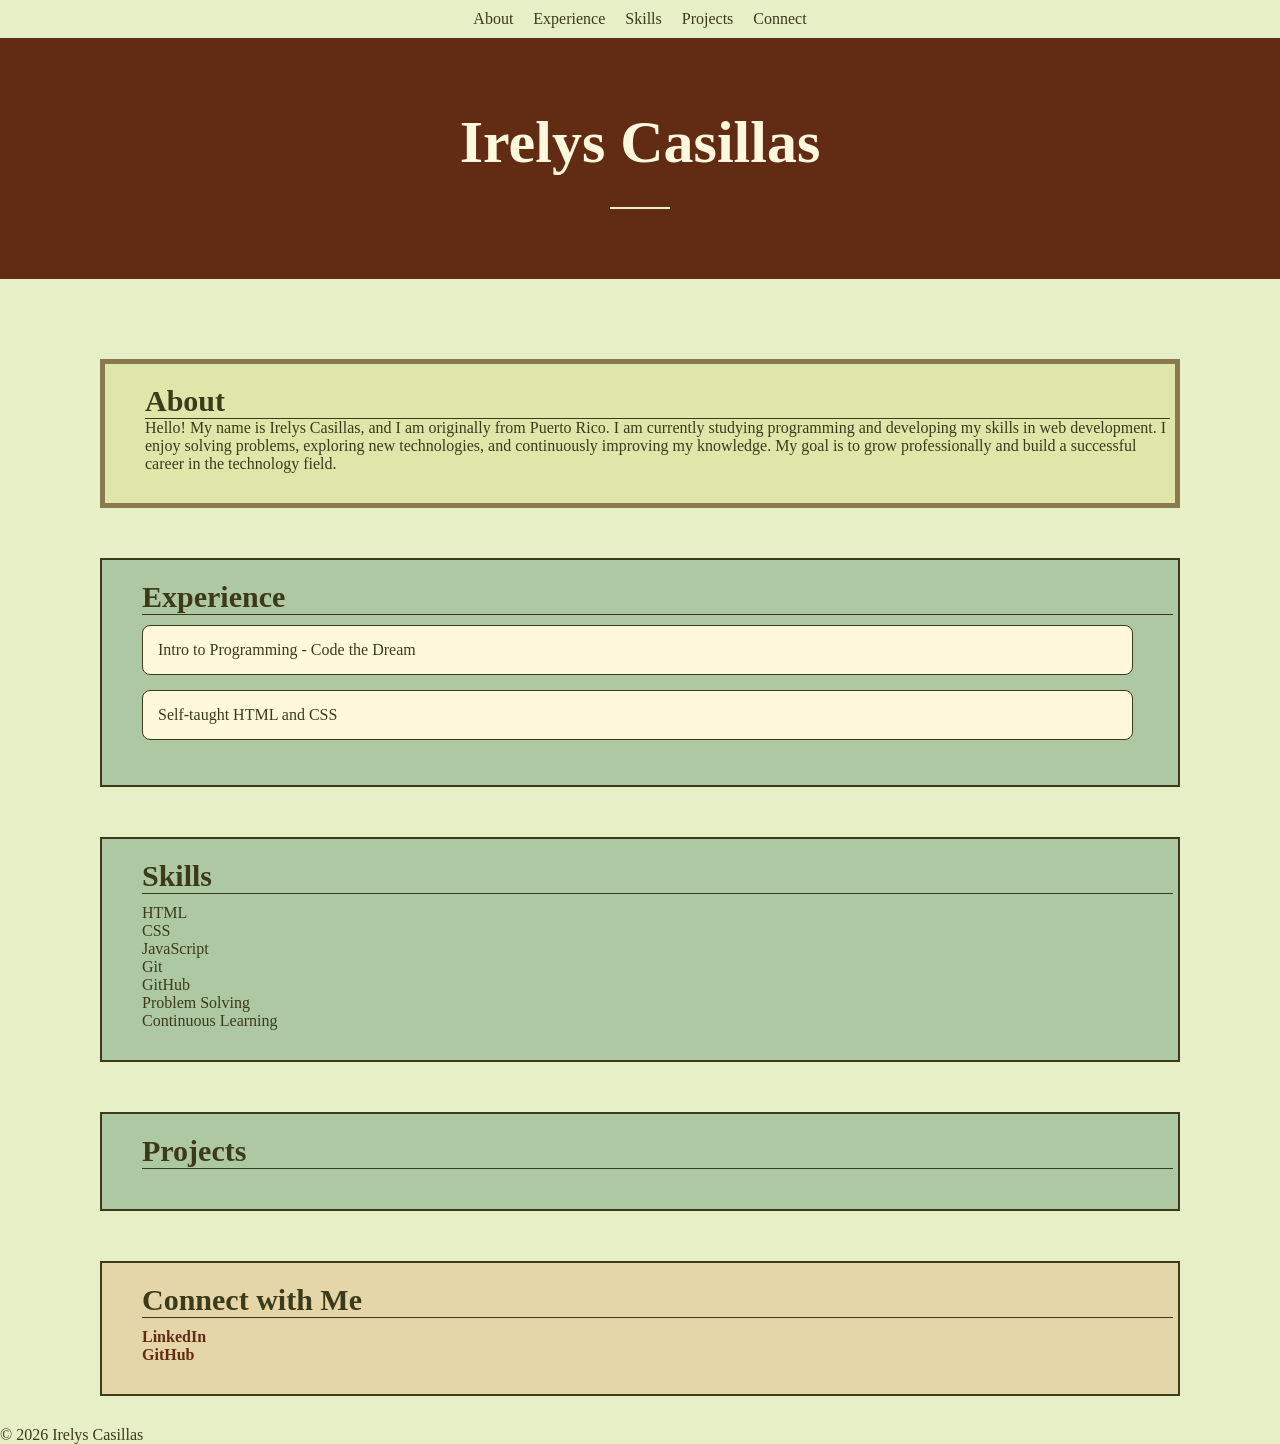
==== index.html @ 3c6991c0 "Styling added" ====
<!DOCTYPE html>
<html lang="en">
<head>
    <meta charset="UTF-8">
    <meta name="viewport" content="width=device-width, initial-scale=1.0">
    
    <title>My Page - Irelys Casillas</title>

    <!-- Styles CSS-->
    <link rel="stylesheet" href="css/index.css">

   </head>
<body>

    <nav>
        <a href="#about">About</a>
        <a href="#experience">Experience</a>
        <a href="#skills">Skills</a>
        <a href="#projects">Projects</a>
        <a href="#connect">Connect</a> 
    </nav>

    <header>
        <h1>Irelys Casillas</h1>
        <div class="headerLine"></div>
    </header>
        
    <section id="about">
        <h2 class="aboutTitle">About</h2>
        <p>Hello! My name is Irelys Casillas, and I am originally from Puerto Rico. I am currently studying programming and developing my skills in web development. I enjoy solving problems, exploring new technologies, and continuously improving my knowledge. My goal is to grow professionally and build a successful career in the technology field.
        </p>
    </section>

    <section id="experience">
        <h2> Experience</h2>
        <ul> 
            <li> Intro to Programming - Code the Dream</li>
            <li> Self-taught HTML and CSS</li>
        </ul>
    </section>

    <section id="skills">
        <h2>Skills</h2>
        <ul></ul>
    </section>

    <section id="projects">
        <h2>Projects</h2>
        <ul></ul>
    </section>

    <section id="connect">
        <h2> Connect with Me</h2>
        <ul> 
            <li><a target="_blank" href="https://www.linkedin.com/in/irelys-casillas-897a63253/"> LinkedIn</a> </li>
            <li><a target="_blank" href="https://github.com/irelys18"> GitHub</a> </li>
        </ul>
    </section>

    <footer></footer>


    <script src="js/index.js"></script>
    
</body>
</html>
---- css/index.css ----
*{
    padding: 0;
    margin: 0;
}
    
    :root {
    --light-green: rgb(231, 239, 199);
    --green: rgb(174, 200, 164);
    --light-orange: rgb(230, 117, 20);
    --light-brown: rgb(138, 120, 78);
    --brown: rgb(59, 59, 26);
    --cream: rgb(255, 248, 220);
    --orange: rgb(98, 43, 20);
}
    
    body {
       background: var(--light-green);
       color: var(--brown);
       font-family: 'Segoe UI';
       padding: 0px;
    }

    /* Section Nav */
    nav {
        padding: 10px 0px;
        background: var(--light-green);
        color: var(--brown);

        display: flex;
        flex-direction: row;
        gap: 20px;
        justify-content: center;
    }
    nav a{
        color: var(--brown);
        text-decoration: none;
    }

    nav a:hover {
    color: var(--light-orange);
}

    /* Section Header */

    header {
        background: var(--orange);
        padding-top:70px;
        padding-bottom:70px;
        text-align: center;

        display: flex;
        flex-direction: column;
        justify-content: center;
        align-items: center;
    } 

    .headerLine{
        height: 2px;
        width: 60px;
        background: var(--light-green);
        margin-top: 0px;
    }

    h1 {
        font-size: 60px;
        color: var(--cream);
        margin-bottom: 30px;
    }

    h2 {
        color: var(--brown);
        font-size: 30px;
        border-bottom: 1px solid var(--brown);
    }

    section{
        background: var(--green);
        color: var(--brown);
    }

    /* Section About*/

    #about {
        background: rgba(222, 231, 167, 0.941);
    }

    #about {
        padding: 20px 5px 30px 40px;
        border: 5px solid var(--light-brown);
        margin: 80px 100px;
        margin-bottom: 50px;
   }

    .aboutTitle {
    font-size: 30px;
   }

   /* Section Experience*/

   #experience ul,
   #connect ul,
   #skills ul,
   #projects ul {
     list-style: none;
   }

   #experience {
    display: flex;
    flex-direction: column;
    justify-content: center;
    gap: 10px;
    padding: 20px 5px 30px 40px;
    margin: 80px 100px;
    margin-bottom: 50px;  
    margin-top: 0px;
    border: 2px solid var(--brown);
    }

    #experience li {
        display: flex;
        flex-direction: column;
        background-color: var(--cream);
        border: 1px solid var(--brown);
        padding: 15px;
        margin-bottom: 15px;
        margin-right: 40px;
        border-radius: 8px;
    }

    /* Section Skills*/

     #skills {
        display: flex;
        flex-direction: column;
        justify-content: center;
        gap: 10px;
        padding: 20px 5px 30px 40px;
        margin: 80px 100px;
        margin-bottom: 50px;  
        margin-top: 0px;
        border: 2px solid var(--brown);
    }
     

    /* Section Projects*/

    #projects {
        display: flex;
        flex-direction: column;
        justify-content: center;
        gap: 10px;
        padding: 20px 5px 30px 40px;
        margin: 80px 100px;
        margin-bottom: 50px;  
        margin-top: 0px;
        border: 2px solid var(--brown);
    }


    /* Section Connect*/

     #connect {
      display: flex;
      flex-direction: column;
      justify-content: center;
      gap: 10px;
      padding: 20px 5px 30px 40px;
      margin: 80px 100px;
      margin-bottom: 30px;  
      margin-top: 0px;
      border: 2px solid var(--brown);
      background-color: rgb(228, 214, 169);
    }

    #connect a {
    color: var(--orange);
    text-decoration: none;
    font-weight: bold;
}

#connect a:hover {
    color: var(--brown);
    text-decoration: underline;
}
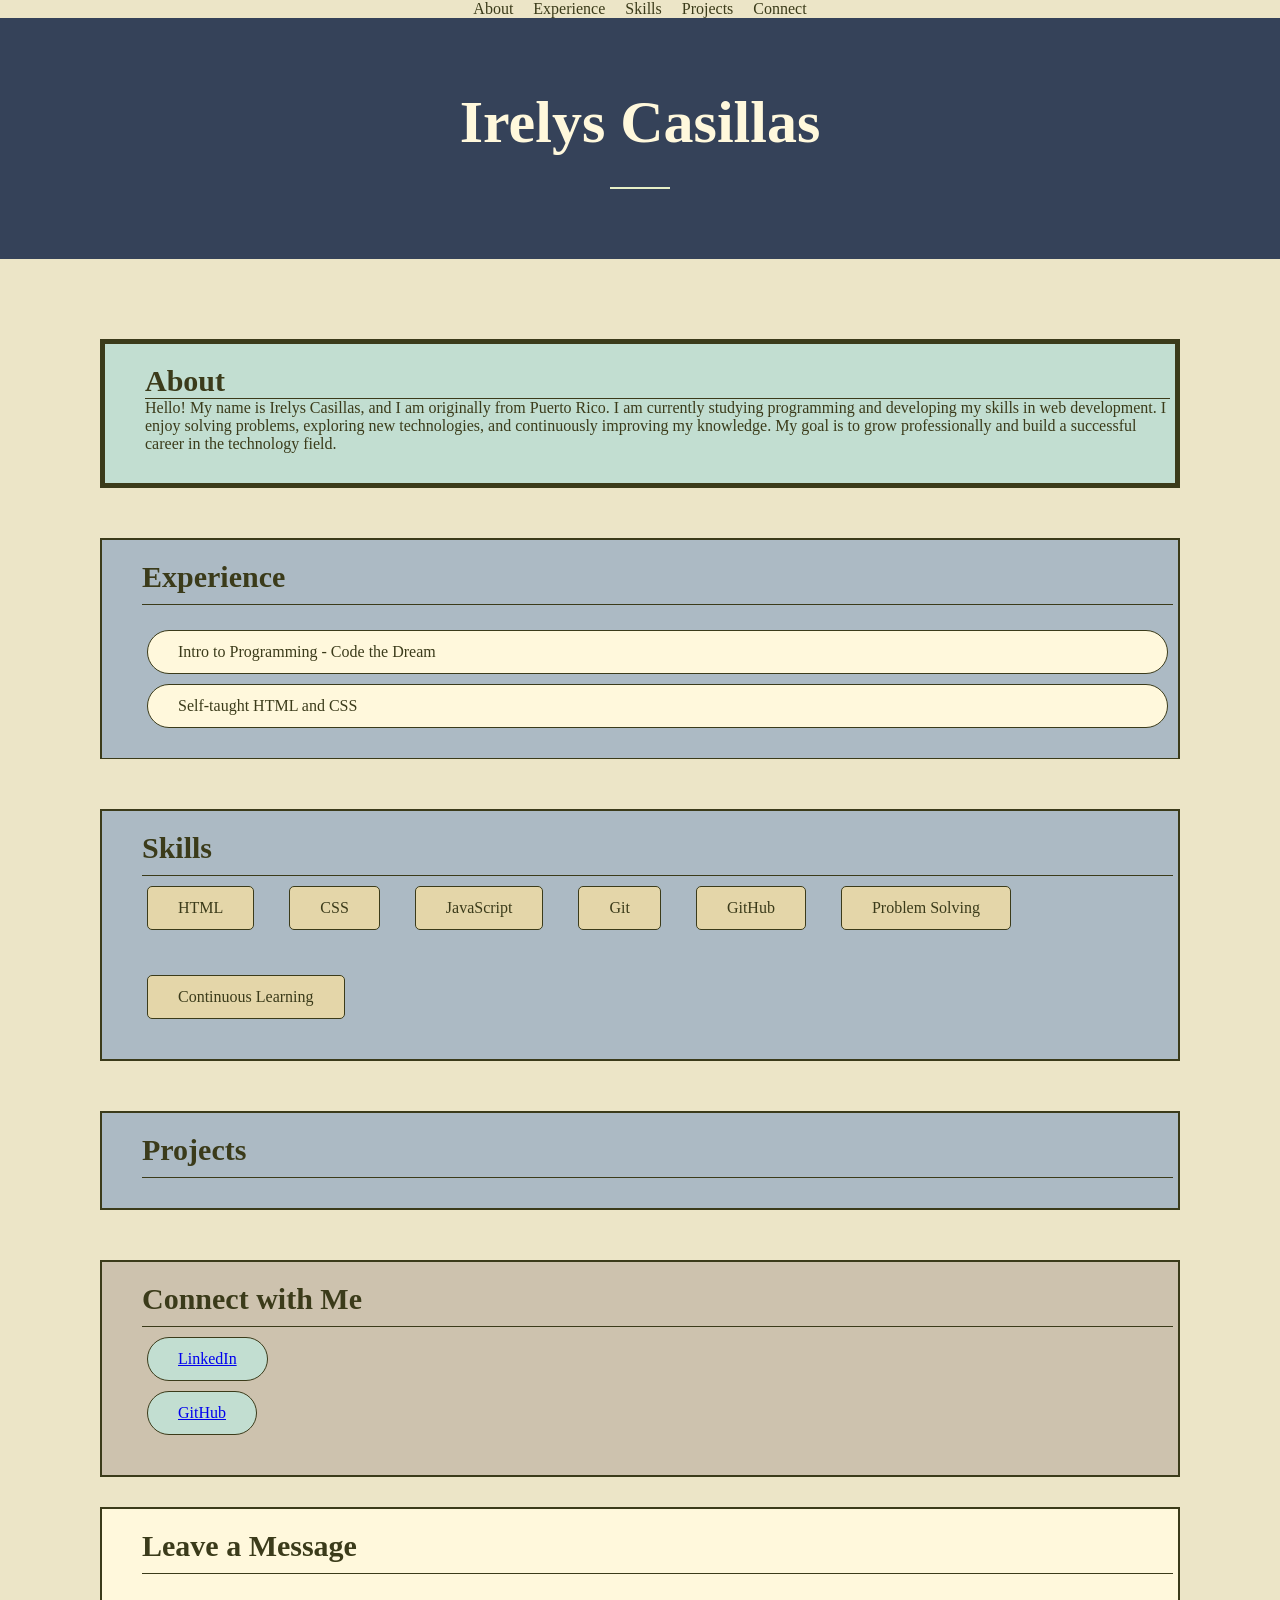
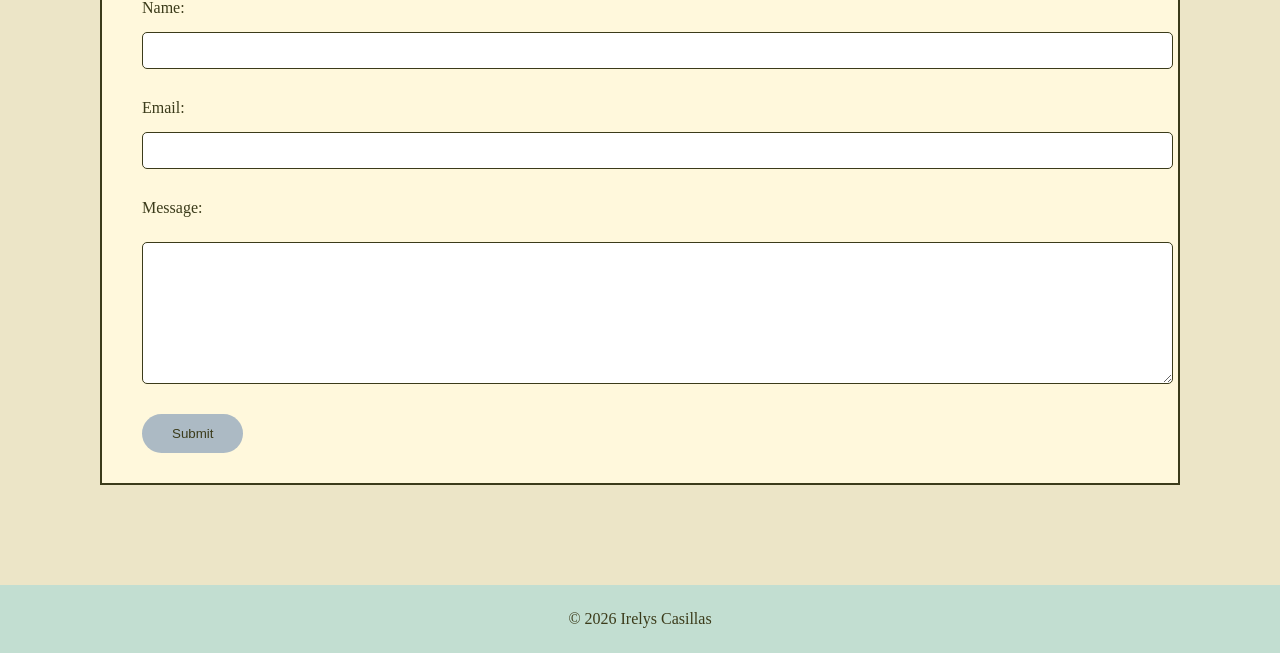
==== commit fb056aea: "form and functionality added" ====
--- a/index.html
+++ b/index.html
@@ -57,6 +57,21 @@
         </ul>
     </section>
 
+    <section id="leaveMessage">
+        <h2>Leave a Message</h2>
+        <div class="sectionLine"></div>
+        <form>
+            <label>Name: <input name="usersName" type="text" required></label>
+            <label>Email: <input name="usersEmail" text="email" required></label>
+            <label>Message: <textarea name="usersMessage" required></textarea></label>
+            <button type="submit">Submit</button>
+        </form>
+    </section>
+
+    <section id="messages">
+        <ul></ul>
+    </section>
+
     <footer></footer>
 
 
--- a/css/index.css
+++ b/css/index.css
@@ -6,15 +6,20 @@
     :root {
     --light-green: rgb(231, 239, 199);
     --green: rgb(174, 200, 164);
-    --light-orange: rgb(230, 117, 20);
-    --light-brown: rgb(138, 120, 78);
+    --light-brown: rgb(191, 146, 100);
     --brown: rgb(59, 59, 26);
     --cream: rgb(255, 248, 220);
     --orange: rgb(98, 43, 20);
+    --light-orange: rgb(230, 117, 20);
+    --navy-blue: rgb(53, 66, 89);
+    --beige: rgb(236, 229, 199);
+    --dark-beige: rgb(205, 194, 174);
+    --mint: rgb(194, 222, 209);
+    --gray: rgb(172, 186, 196);
 }
     
     body {
-       background: var(--light-green);
+       background: var(--beige);
        color: var(--brown);
        font-family: 'Segoe UI';
        padding: 0px;
@@ -22,8 +27,8 @@
 
     /* Section Nav */
     nav {
-        padding: 10px 0px;
-        background: var(--light-green);
+        padding: 10px, 0px;
+        background: var(--beige);
         color: var(--brown);
 
         display: flex;
@@ -31,19 +36,20 @@
         gap: 20px;
         justify-content: center;
     }
-    nav a{
-        color: var(--brown);
-        text-decoration: none;
-    }
-
-    nav a:hover {
-    color: var(--light-orange);
-}
+
+    nav a {
+    color: var(--brown);
+    text-decoration: none;
+    }
+
+    nav a:hover{
+        color: var(--gray);
+    }
 
     /* Section Header */
 
     header {
-        background: var(--orange);
+        background: var(--navy-blue);
         padding-top:70px;
         padding-bottom:70px;
         text-align: center;
@@ -70,66 +76,75 @@
     h2 {
         color: var(--brown);
         font-size: 30px;
-        border-bottom: 1px solid var(--brown);
+        border-bottom: 1 px solid var(--brown);
     }
 
     section{
-        background: var(--green);
+        background: var(--gray);
         color: var(--brown);
     }
 
     /* Section About*/
 
     #about {
-        background: rgba(222, 231, 167, 0.941);
+        background: var(--mint);
     }
 
     #about {
         padding: 20px 5px 30px 40px;
-        border: 5px solid var(--light-brown);
+        border: 5px solid var(--brown);
         margin: 80px 100px;
         margin-bottom: 50px;
    }
 
+   #about ul {
+    list-style: none;
+   }
+
     .aboutTitle {
     font-size: 30px;
+    border-bottom: 1px solid var(--brown);
+    padding-top: 0px;
+    margin-top: 0px;
    }
 
    /* Section Experience*/
 
-   #experience ul,
-   #connect ul,
-   #skills ul,
-   #projects ul {
-     list-style: none;
-   }
-
+   
    #experience {
     display: flex;
     flex-direction: column;
     justify-content: center;
     gap: 10px;
-    padding: 20px 5px 30px 40px;
+    padding: 20px 5px 20px 40px;
     margin: 80px 100px;
     margin-bottom: 50px;  
     margin-top: 0px;
     border: 2px solid var(--brown);
-    }
-
-    #experience li {
-        display: flex;
-        flex-direction: column;
-        background-color: var(--cream);
-        border: 1px solid var(--brown);
-        padding: 15px;
-        margin-bottom: 15px;
-        margin-right: 40px;
-        border-radius: 8px;
-    }
-
+    border-bottom: 1px solid var(--brown);
+    }
+
+    #experience ul {
+     list-style: none;
+     border-top: 1px solid var(--brown);
+     padding-top: 15px;
+    }
+
+
+   #experience li {
+    list-style: none;
+    border: 1px solid var(--brown);
+    background: var(--cream);
+    padding: 10px 10px;
+    margin: 10px 5px;
+    padding: 12px 30px;
+    border-radius: 55px;
+   }
+
+   
     /* Section Skills*/
 
-     #skills {
+    #skills {
         display: flex;
         flex-direction: column;
         justify-content: center;
@@ -140,11 +155,32 @@
         margin-top: 0px;
         border: 2px solid var(--brown);
     }
-     
+
+    #skills ul {
+        list-style: none;
+        border-top: 1px solid var(--brown);
+        display: flex;
+        flex-direction: row;
+        flex-wrap: wrap;
+        gap: 25px;
+        list-style: none;
+        margin-top: 0px;
+        flex-wrap: wrap;
+    }
+
+    #skills li {
+        list-style: none;
+        border: 1px solid var(--brown);
+        background: rgb(228, 214, 169);
+        padding: 10px 10px;
+        margin: 10px 5px;
+        padding: 12px 30px;
+        border-radius: 5px;
+    }
 
     /* Section Projects*/
-
-    #projects {
+    
+     #projects {
         display: flex;
         flex-direction: column;
         justify-content: center;
@@ -156,10 +192,24 @@
         border: 2px solid var(--brown);
     }
 
+    #projects ul {
+        list-style: none;
+        border-top: 1px solid var(--brown);
+        display: flex;
+        flex-wrap: wrap;
+        gap: 10px;
+        list-style: none;
+        margin-top: 0px;
+    }
 
     /* Section Connect*/
 
-     #connect {
+    #connect ul{
+        list-style: none;
+        border-top: 1px solid var(--brown);
+    }
+
+    #connect {
       display: flex;
       flex-direction: column;
       justify-content: center;
@@ -169,20 +219,97 @@
       margin-bottom: 30px;  
       margin-top: 0px;
       border: 2px solid var(--brown);
-      background-color: rgb(228, 214, 169);
-    }
-
-    #connect a {
-    color: var(--orange);
-    text-decoration: none;
-    font-weight: bold;
-}
-
-#connect a:hover {
-    color: var(--brown);
-    text-decoration: underline;
-}
-
-    
-
-  +      background-color: var(--dark-beige);
+    }
+
+    #connect li {
+        list-style: none;
+        border: 1px solid var(--brown);
+        background:var(--mint);
+        padding: 10px 10px;
+        margin: 10px 5px;
+        padding: 12px 30px;
+        border-radius: 55px;
+        width: fit-content;
+    }
+
+    /* Section Leave a Message*/
+
+    #leaveMessage {
+        background: var(--cream);
+        list-style: none;
+        border-bottom: 1px solid var(--brown);
+        padding: 20px 5px 30px 40px;
+        margin: 80px 100px;
+        margin-top: 0px;
+        border: 2px solid var(--brown);
+    }
+
+    #leaveMessage h2 {
+        border-bottom: 1px solid var(--brown);
+        padding-bottom: 10px;
+        gap: 10px;
+    }
+
+
+    #leaveMessage form label{
+      display: flex;
+      flex-direction: column;
+      color: var(--brown);
+      gap: 10px;
+      padding: 0px;
+      margin: 0px;
+      margin-bottom: 30px;  
+      margin-top: 0px;
+      gap: 15px;
+      margin-top: 25px;
+    }
+
+    #leaveMessage form input {
+        padding: 10px;
+        border: 1px solid var(--brown);
+        border-radius: 5px;
+    }
+
+    #leaveMessage form textarea {
+        margin-top: 10px;
+        border: 1px solid var(--brown);
+        padding: 10px;
+        border-radius: 5px;
+        min-height: 120px;
+    }
+
+    #leaveMessage button{
+        padding: 12px 30px;
+        border: none;
+        border-radius: 55px;
+        background: var(--gray);
+        color: var(--brown);
+        width: fit-content;
+    }
+
+    #leaveMessage button:hover{
+        background: rgb(228, 214, 169);
+    }
+
+    #messages {
+        padding-top: 0px;
+        padding-bottom: 20px;
+        background: var(--beige);
+    }
+
+    #message ul li {
+        list-style: none;
+        background: var(--cream);
+    }
+
+    footer {
+        text-align: center;
+        padding: 25px 25px;
+        background: var(--mint);
+    }
+
+
+
+
+
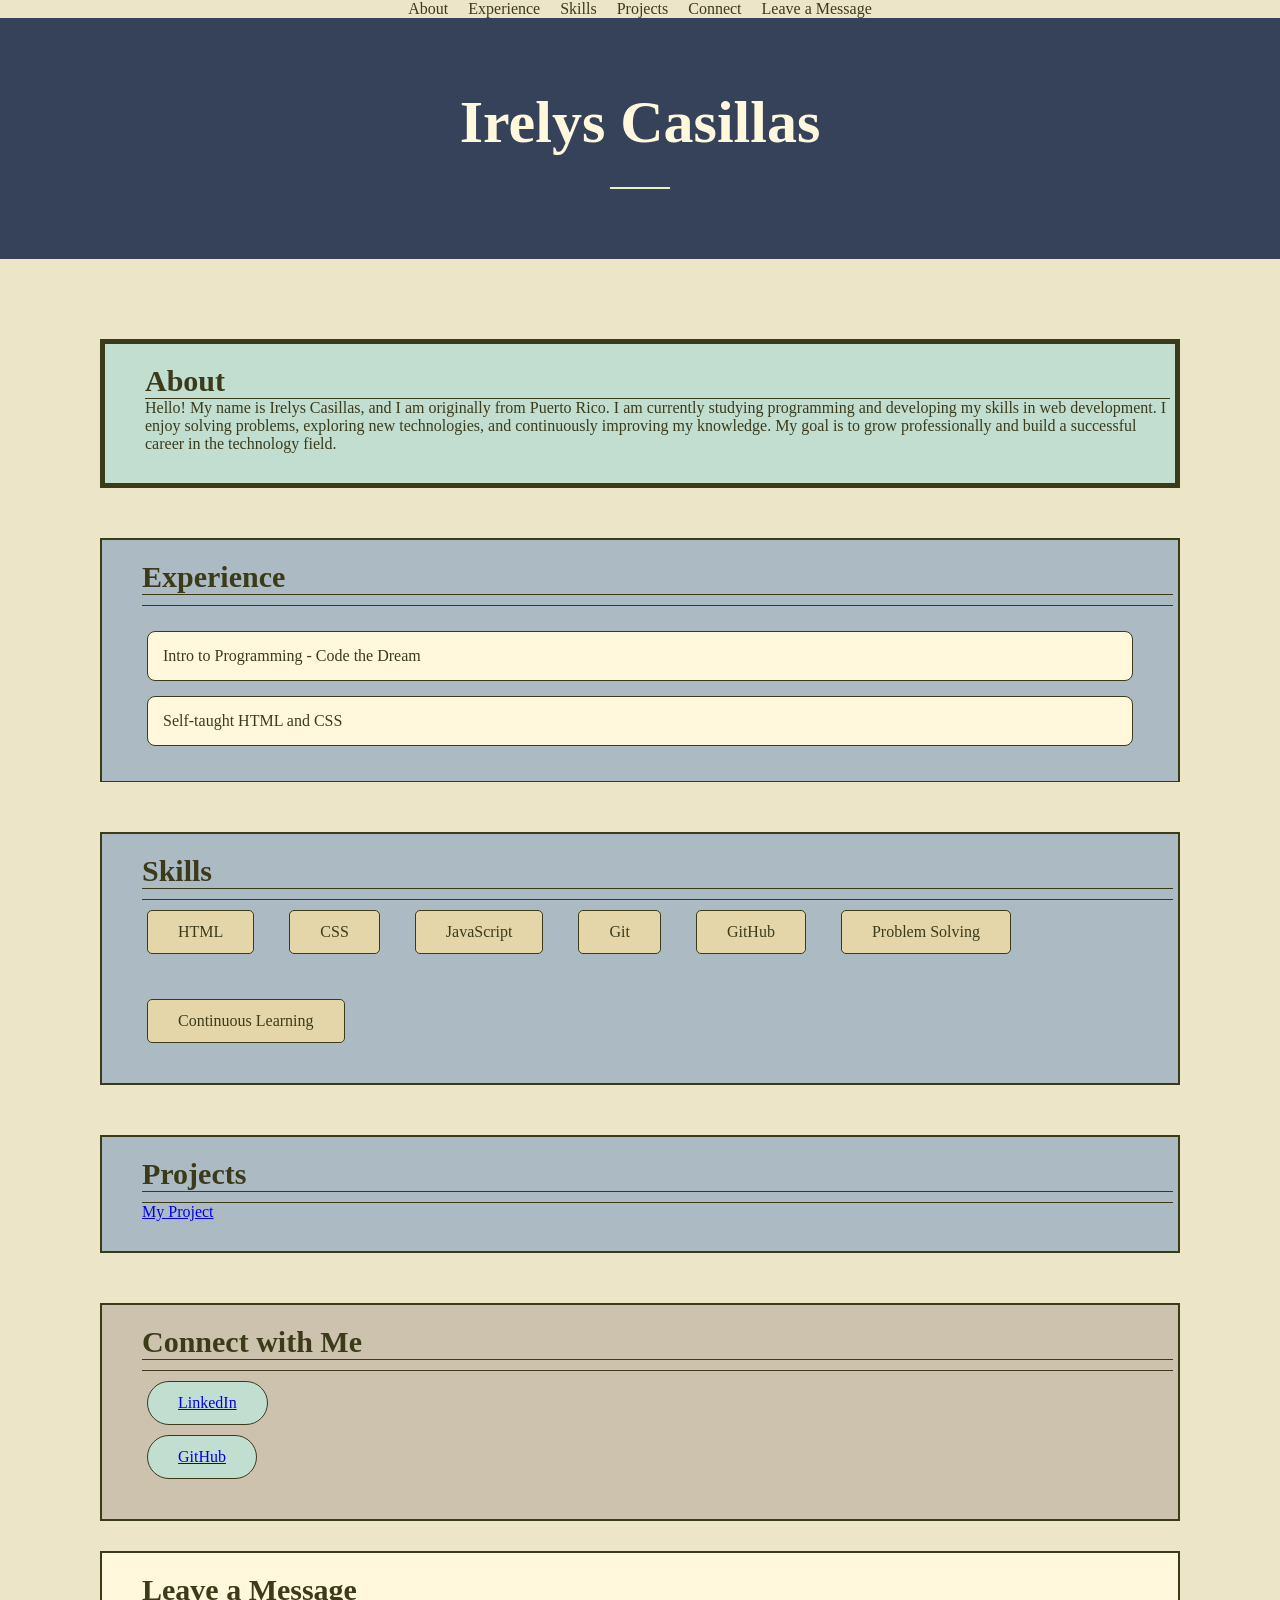
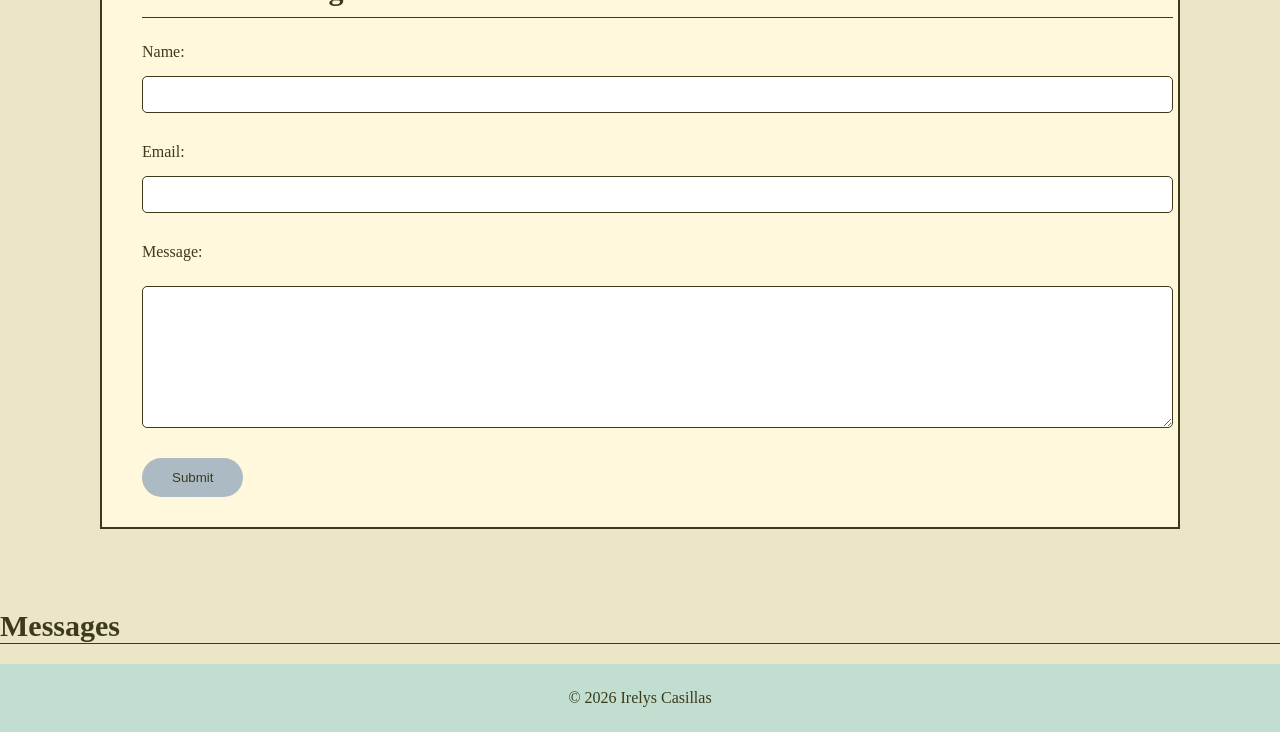
==== commit 7f65460d: "lesson-8 updates" ====
--- a/index.html
+++ b/index.html
@@ -17,7 +17,8 @@
         <a href="#experience">Experience</a>
         <a href="#skills">Skills</a>
         <a href="#projects">Projects</a>
-        <a href="#connect">Connect</a> 
+        <a href="#connect">Connect</a>
+        <a href="#leaveMessage">Leave a Message</a> 
     </nav>
 
     <header>
@@ -46,7 +47,9 @@
 
     <section id="projects">
         <h2>Projects</h2>
-        <ul></ul>
+        <ul>
+            <li><a target = _blank href = " ">My Project</a></li>
+        </ul>
     </section>
 
     <section id="connect">
@@ -60,15 +63,16 @@
     <section id="leaveMessage">
         <h2>Leave a Message</h2>
         <div class="sectionLine"></div>
-        <form>
+        <form name="leave_message">
             <label>Name: <input name="usersName" type="text" required></label>
-            <label>Email: <input name="usersEmail" text="email" required></label>
+            <label>Email: <input name="usersEmail" type="email" required></label>
             <label>Message: <textarea name="usersMessage" required></textarea></label>
             <button type="submit">Submit</button>
         </form>
     </section>
 
     <section id="messages">
+        <h2>Messages</h2>
         <ul></ul>
     </section>
 
--- a/css/index.css
+++ b/css/index.css
@@ -46,6 +46,10 @@
         color: var(--gray);
     }
 
+    nav a:hover {
+    color: var(--light-orange);
+}
+
     /* Section Header */
 
     header {
@@ -76,7 +80,7 @@
     h2 {
         color: var(--brown);
         font-size: 30px;
-        border-bottom: 1 px solid var(--brown);
+        border-bottom: 1px solid var(--brown);
     }
 
     section{
@@ -202,14 +206,43 @@
         margin-top: 0px;
     }
 
+    #experience li {
+        display: flex;
+        flex-direction: column;
+        background-color: var(--cream);
+        border: 1px solid var(--brown);
+        padding: 15px;
+        margin-bottom: 15px;
+        margin-right: 40px;
+        border-radius: 8px;
+    }
+
+    /* Section Skills*/
+
+     #skills {
+        display: flex;
+        flex-direction: column;
+        justify-content: center;
+        gap: 10px;
+        padding: 20px 5px 30px 40px;
+        margin: 80px 100px;
+        margin-bottom: 50px;  
+        margin-top: 0px;
+        border: 2px solid var(--brown);
+    }
+     
+
+    /* Section Projects*/
+
+    #connect ul{
+        list-style: none;
+        border-top: 1px solid var(--brown);
+    }
+
+
     /* Section Connect*/
 
-    #connect ul{
-        list-style: none;
-        border-top: 1px solid var(--brown);
-    }
-
-    #connect {
+     #connect {
       display: flex;
       flex-direction: column;
       justify-content: center;
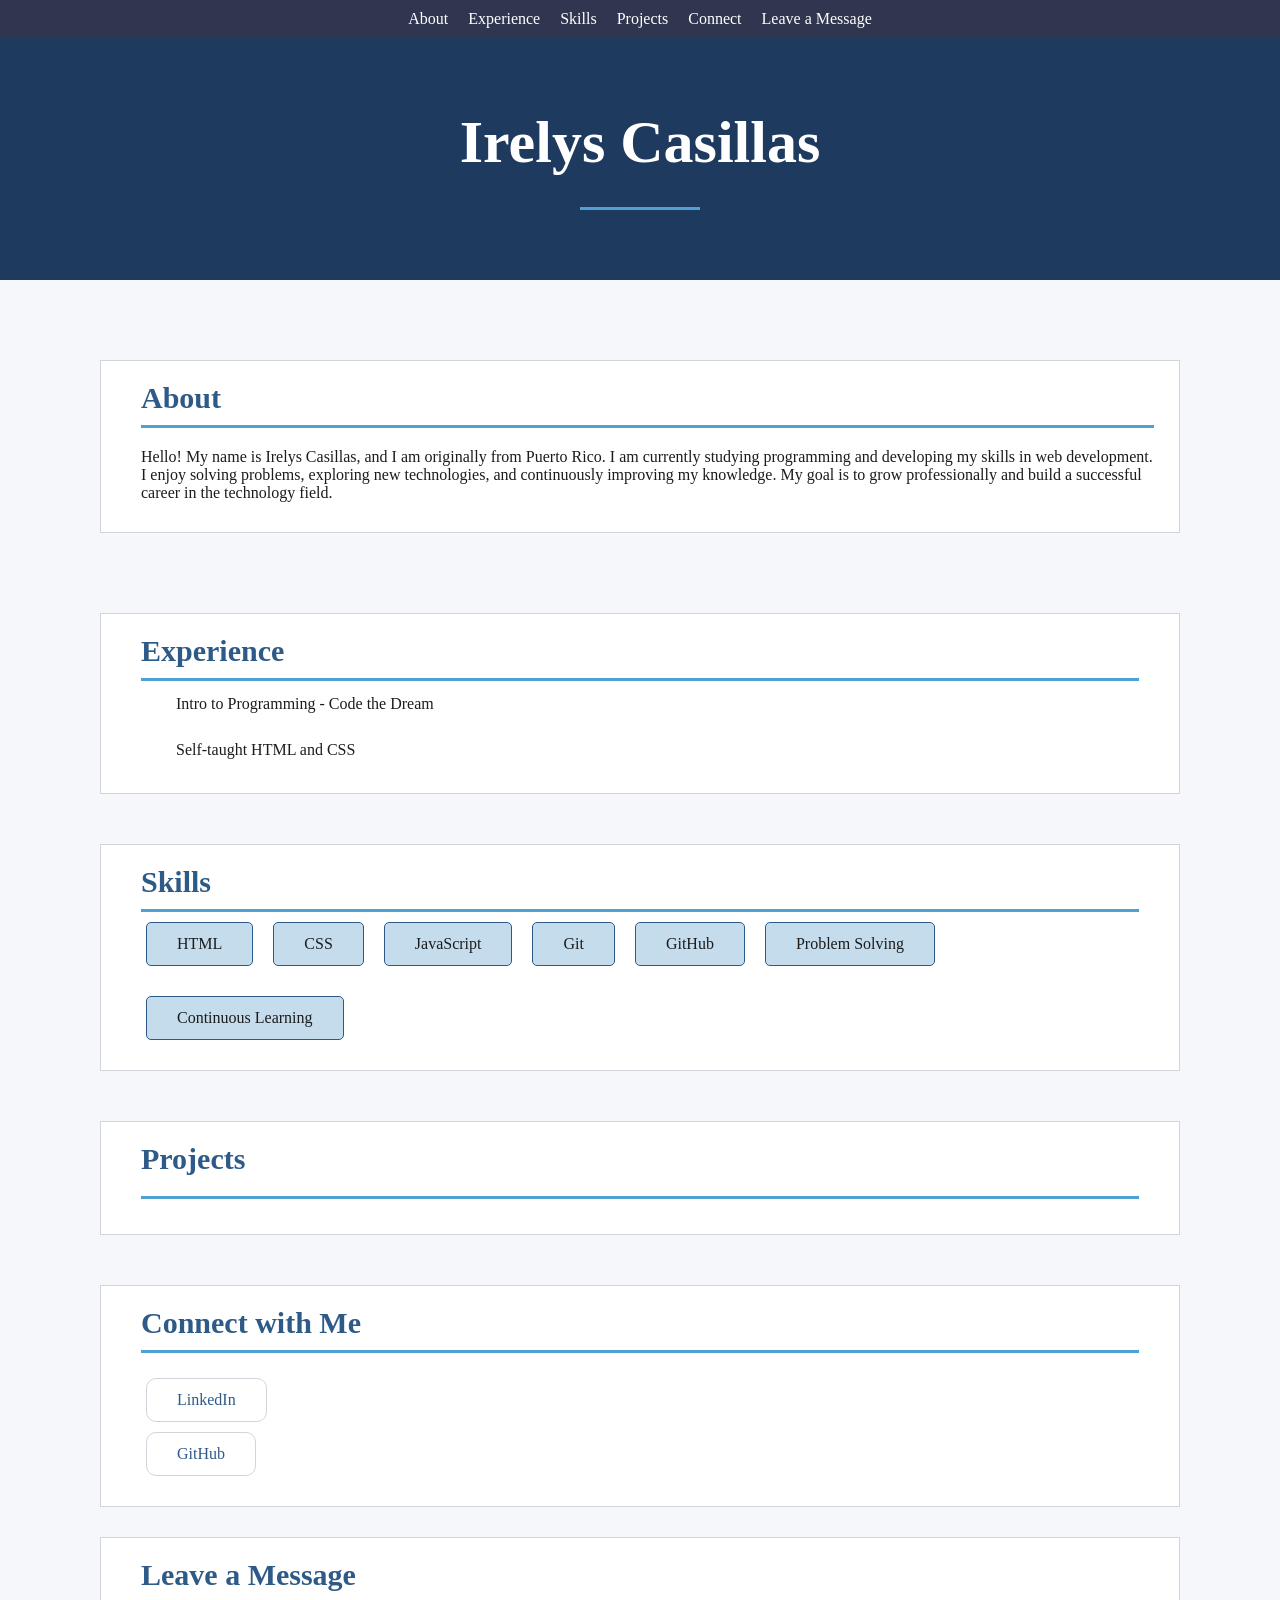
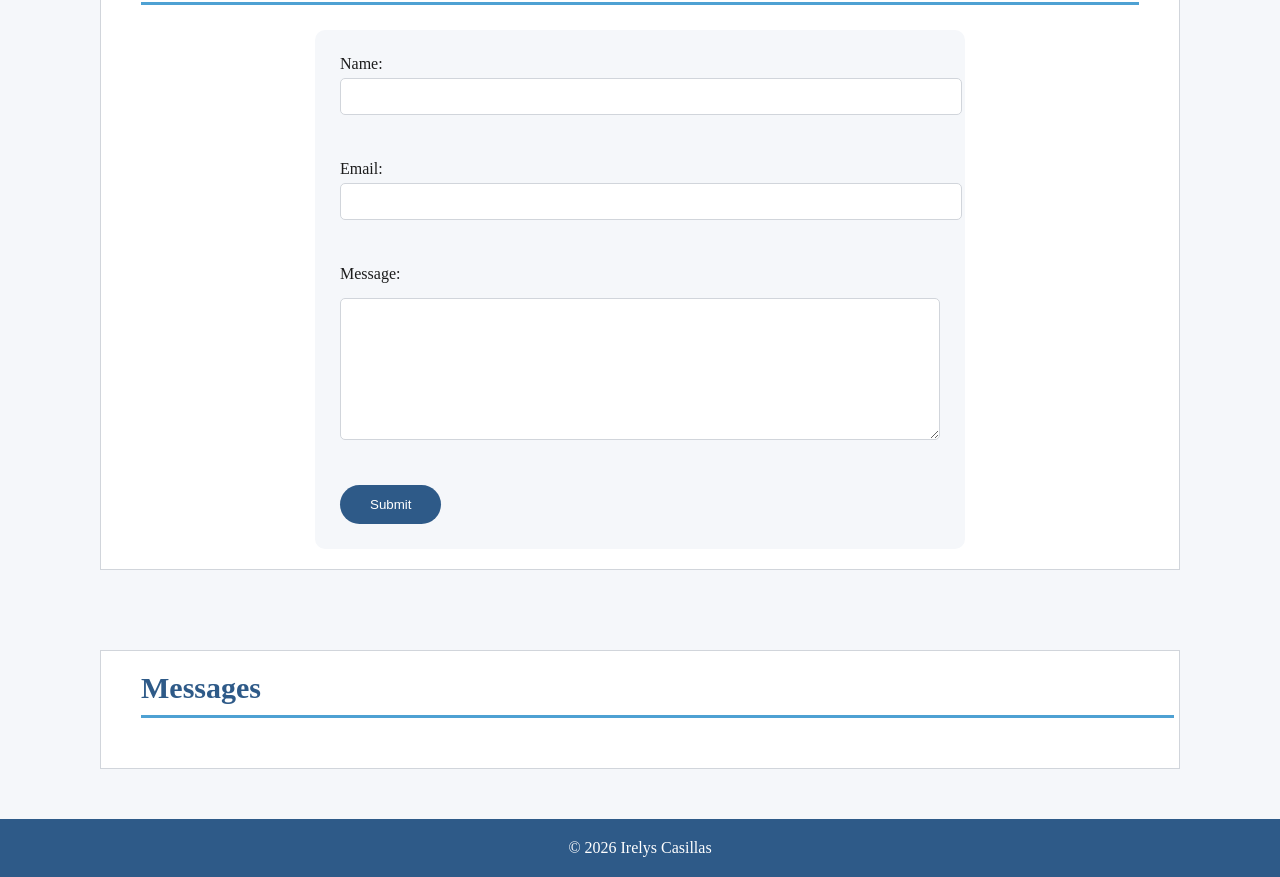
==== commit 9a5e30a4: "Updated" ====
--- a/index.html
+++ b/index.html
@@ -47,9 +47,8 @@
 
     <section id="projects">
         <h2>Projects</h2>
-        <ul>
-            <li><a target = _blank href = " ">My Project</a></li>
-        </ul>
+        <div class ="sectionLine"></div>
+        <ul></ul>
     </section>
 
     <section id="connect">
--- a/css/index.css
+++ b/css/index.css
@@ -4,33 +4,28 @@
 }
     
     :root {
-    --light-green: rgb(231, 239, 199);
-    --green: rgb(174, 200, 164);
-    --light-brown: rgb(191, 146, 100);
-    --brown: rgb(59, 59, 26);
-    --cream: rgb(255, 248, 220);
-    --orange: rgb(98, 43, 20);
-    --light-orange: rgb(230, 117, 20);
-    --navy-blue: rgb(53, 66, 89);
-    --beige: rgb(236, 229, 199);
-    --dark-beige: rgb(205, 194, 174);
-    --mint: rgb(194, 222, 209);
-    --gray: rgb(172, 186, 196);
+    --navy-blue: rgb(31, 58, 95);      /* dark navy (main color) */
+    --steel-blue: rgb(46, 90, 136);    /* secondary blue */
+    --sky-blue: rgb(78, 161, 211);     /* accent/highlights */
+    --light-gray: rgb(245, 247, 250);  /* background */
+    --white: rgb(255, 255, 255);       /* cards/sections */
+    --dark-gray: rgb(28, 28, 28);      /* main text */
+    --medium-gray: rgb(107, 114, 128); /* secondary text */
+    --border-gray: rgb(209, 213, 219); /* borders */
 }
     
     body {
-       background: var(--beige);
-       color: var(--brown);
+       background: var(--light-gray);
+       color: var(--dark-gray);
        font-family: 'Segoe UI';
        padding: 0px;
     }
 
     /* Section Nav */
     nav {
-        padding: 10px, 0px;
-        background: var(--beige);
-        color: var(--brown);
-
+        padding: 10px 0px;
+        background: rgb(48, 54, 79);
+        color: var(--white);
         display: flex;
         flex-direction: row;
         gap: 20px;
@@ -38,22 +33,19 @@
     }
 
     nav a {
-    color: var(--brown);
+    color: var(--white);
     text-decoration: none;
     }
 
     nav a:hover{
-        color: var(--gray);
-    }
-
-    nav a:hover {
-    color: var(--light-orange);
-}
+        color: var(--sky-blue);
+    }
 
     /* Section Header */
 
     header {
         background: var(--navy-blue);
+        color: var(--white);
         padding-top:70px;
         padding-bottom:70px;
         text-align: center;
@@ -65,40 +57,36 @@
     } 
 
     .headerLine{
-        height: 2px;
-        width: 60px;
-        background: var(--light-green);
+        height: 3px;
+        width: 120px;
+        background: var(--sky-blue);
         margin-top: 0px;
     }
 
     h1 {
         font-size: 60px;
-        color: var(--cream);
+        color: var(--white);
         margin-bottom: 30px;
     }
 
     h2 {
-        color: var(--brown);
+        color: var(--steel-blue);
         font-size: 30px;
-        border-bottom: 1px solid var(--brown);
     }
 
     section{
-        background: var(--gray);
-        color: var(--brown);
+        background: var(--white);
+        color: var(--dark-gray);
+        border: var(--border-gray);
+        margin: 80px 100px;
+        padding: 20px 40px;
     }
 
     /* Section About*/
 
     #about {
-        background: var(--mint);
-    }
-
-    #about {
-        padding: 20px 5px 30px 40px;
-        border: 5px solid var(--brown);
-        margin: 80px 100px;
-        margin-bottom: 50px;
+        padding: 20px 25px 30px 40px;
+        border: 1px solid var(--border-gray);
    }
 
    #about ul {
@@ -107,43 +95,43 @@
 
     .aboutTitle {
     font-size: 30px;
-    border-bottom: 1px solid var(--brown);
+    border-bottom: 3px solid var(--sky-blue);
     padding-top: 0px;
+    padding-bottom: 10px;
     margin-top: 0px;
    }
 
+   #about p{
+    margin-top: 20px;
+   }
+
+
    /* Section Experience*/
 
    
    #experience {
-    display: flex;
-    flex-direction: column;
-    justify-content: center;
-    gap: 10px;
-    padding: 20px 5px 20px 40px;
-    margin: 80px 100px;
-    margin-bottom: 50px;  
-    margin-top: 0px;
-    border: 2px solid var(--brown);
-    border-bottom: 1px solid var(--brown);
+        display: flex;
+        flex-direction: column;
+        justify-content: center;
+        gap: 10px;
+        margin-bottom: 50px;  
+        margin-top: 0px;
+        border: 1px solid var(--border-gray);
     }
 
     #experience ul {
-     list-style: none;
-     border-top: 1px solid var(--brown);
-     padding-top: 15px;
-    }
-
-
-   #experience li {
-    list-style: none;
-    border: 1px solid var(--brown);
-    background: var(--cream);
-    padding: 10px 10px;
-    margin: 10px 5px;
-    padding: 12px 30px;
-    border-radius: 55px;
-   }
+        border-top: 3px solid var(--sky-blue);
+        display: flex;
+        list-style: none;
+        margin-top: 0px;
+        flex-direction: column;
+    }
+
+    #experience li {
+        margin: 2px 5px;
+        padding: 12px 30px;
+        border-radius: 55px;
+    }
 
    
     /* Section Skills*/
@@ -153,160 +141,162 @@
         flex-direction: column;
         justify-content: center;
         gap: 10px;
-        padding: 20px 5px 30px 40px;
-        margin: 80px 100px;
         margin-bottom: 50px;  
         margin-top: 0px;
-        border: 2px solid var(--brown);
+        border: 1px solid var(--border-gray);
     }
 
     #skills ul {
         list-style: none;
-        border-top: 1px solid var(--brown);
-        display: flex;
-        flex-direction: row;
+        border-top: 3px solid var(--sky-blue);
+        display: flex;
         flex-wrap: wrap;
-        gap: 25px;
-        list-style: none;
-        margin-top: 0px;
+        gap: 10px;
+        margin-top: 0px;
+    }
+
+    #skills li {
+        border: 1px solid var(--steel-blue);
+        background: rgb(196, 220, 236);
+        margin: 10px 5px;
+        padding: 12px 30px;
+        border-radius: 5px;
+    }
+
+
+    /* Section Projects*/
+    
+     #projects {
+        display: flex;
+        flex-direction: column;
+        justify-content: center;
+        gap: 10px;
+        margin-bottom: 50px;  
+        margin-top: 0px;
+        border: 1px solid var(--border-gray);
+    }
+
+    #projects ul {
+        list-style: none;
+        border-top: 3px solid var(--sky-blue);
+        display: flex;
         flex-wrap: wrap;
-    }
-
-    #skills li {
-        list-style: none;
-        border: 1px solid var(--brown);
-        background: rgb(228, 214, 169);
-        padding: 10px 10px;
-        margin: 10px 5px;
-        padding: 12px 30px;
-        border-radius: 5px;
-    }
-
-    /* Section Projects*/
-    
-     #projects {
-        display: flex;
-        flex-direction: column;
-        justify-content: center;
-        gap: 10px;
-        padding: 20px 5px 30px 40px;
-        margin: 80px 100px;
-        margin-bottom: 50px;  
-        margin-top: 0px;
-        border: 2px solid var(--brown);
-    }
-
-    #projects ul {
-        list-style: none;
-        border-top: 1px solid var(--brown);
-        display: flex;
-        flex-wrap: wrap;
-        gap: 10px;
-        list-style: none;
-        margin-top: 0px;
-    }
-
-    #experience li {
-        display: flex;
-        flex-direction: column;
-        background-color: var(--cream);
-        border: 1px solid var(--brown);
-        padding: 15px;
-        margin-bottom: 15px;
-        margin-right: 40px;
+        gap: 10px;
+        margin-top: 0px;
+        padding-top: 15px;
+    }
+
+    #projects ul li {
+        border: 1px solid var(--border-gray);
+        background: var(--white);
+        margin: 5px 0;
+        padding: 12px 30px;
         border-radius: 8px;
-    }
-
-    /* Section Skills*/
-
-     #skills {
-        display: flex;
-        flex-direction: column;
-        justify-content: center;
-        gap: 10px;
-        padding: 20px 5px 30px 40px;
-        margin: 80px 100px;
-        margin-bottom: 50px;  
-        margin-top: 0px;
-        border: 2px solid var(--brown);
-    }
-     
-
-    /* Section Projects*/
+        transition: all 0.3s ease;
+    }
+
+    #projects ul li a {
+        text-decoration: none;
+        color: var(--steel-blue);
+    }
+    
+
+    #projects ul li:hover {
+        transform: translateY(-3px);
+        border-color: var(--sky-blue);
+    }
+
+    /* Section Connect*/
 
     #connect ul{
         list-style: none;
-        border-top: 1px solid var(--brown);
-    }
-
-
-    /* Section Connect*/
-
-     #connect {
+        border-top: 3px solid var(--sky-blue);
+        padding-top: 15px;
+    }
+
+    #connect {
       display: flex;
       flex-direction: column;
       justify-content: center;
       gap: 10px;
-      padding: 20px 5px 30px 40px;
-      margin: 80px 100px;
       margin-bottom: 30px;  
       margin-top: 0px;
-      border: 2px solid var(--brown);
-      background-color: var(--dark-beige);
+      border: 1px solid var(--border-gray);
+      background-color: var(--white);
     }
 
     #connect li {
-        list-style: none;
-        border: 1px solid var(--brown);
-        background:var(--mint);
-        padding: 10px 10px;
+        border: 1px solid var(--border-gray);
+        background:var(--white);
         margin: 10px 5px;
         padding: 12px 30px;
-        border-radius: 55px;
+        border-radius: 10px;
         width: fit-content;
-    }
+        transition: all 0.3s ease;
+    }
+
+    #connect li:hover {
+        transform: translateY(-3px);
+        border-color: var(--sky-blue);
+    }
+
+    #connect ul li a{
+        text-decoration: none;
+        color: var(--steel-blue);
+    }
+    
 
     /* Section Leave a Message*/
 
     #leaveMessage {
-        background: var(--cream);
-        list-style: none;
-        border-bottom: 1px solid var(--brown);
-        padding: 20px 5px 30px 40px;
-        margin: 80px 100px;
-        margin-top: 0px;
-        border: 2px solid var(--brown);
+        background: var(--white);
+        list-style: none;
+        border-bottom: 1px solid var(--sky-blue);
+        margin-top: 0px;
+        border: 1px solid var(--border-gray);
     }
 
     #leaveMessage h2 {
-        border-bottom: 1px solid var(--brown);
+        border-bottom: 3px solid var(--sky-blue);
         padding-bottom: 10px;
         gap: 10px;
+    }
+
+    #leaveMessage form {
+        background: var(--light-gray);
+        padding: 25px;
+        border-radius: 10px;
+        margin-top: 25px;
+        display: flex;
+        flex-direction: column;
+        gap: 15px;
+        max-width: 600px;
+        margin: 25px auto 0;
     }
 
 
     #leaveMessage form label{
       display: flex;
       flex-direction: column;
-      color: var(--brown);
-      gap: 10px;
+      color: var(--dark-gray);
+      gap: 5px;
       padding: 0px;
       margin: 0px;
       margin-bottom: 30px;  
       margin-top: 0px;
-      gap: 15px;
-      margin-top: 25px;
+      width: 100%;
     }
 
     #leaveMessage form input {
         padding: 10px;
-        border: 1px solid var(--brown);
+        border: 1px solid var(--border-gray);
         border-radius: 5px;
+        width: 100%;
     }
 
     #leaveMessage form textarea {
         margin-top: 10px;
-        border: 1px solid var(--brown);
+        border: 1px solid var(--border-gray);
         padding: 10px;
         border-radius: 5px;
         min-height: 120px;
@@ -316,33 +306,65 @@
         padding: 12px 30px;
         border: none;
         border-radius: 55px;
-        background: var(--gray);
-        color: var(--brown);
+        background: var(--steel-blue);
+        color: var(--white);
         width: fit-content;
+        transition: all 0.3s ease;
     }
 
     #leaveMessage button:hover{
-        background: rgb(228, 214, 169);
-    }
+        background: var(--sky-blue);
+        transform: translateY(-3px);
+    }
+
+    /* Section Message*/
 
     #messages {
-        padding-top: 0px;
-        padding-bottom: 20px;
-        background: var(--beige);
-    }
-
-    #message ul li {
-        list-style: none;
-        background: var(--cream);
-    }
+        background: var(--white);
+        list-style: none;
+        border-bottom: 3px solid var(--sky-blue);
+        padding: 20px 5px 30px 40px;
+        margin: 0px 100px 50px;
+        border: 1px solid var(--border-gray);
+    }
+
+    #messages h2 {
+        border-bottom: 3px solid var(--sky-blue);
+        padding-bottom: 10px;
+        margin-bottom: 20px;
+    }
+
+    #messages ul {
+        display: flex;
+        flex-direction: column;
+        gap: 10px;
+    }
+
+    #messages li {
+        list-style: none;
+        background: var(--white);
+        border: 1px solid var(--border-gray);
+        border-left: 4px solid var(--sky-blue);
+        padding: 15px;
+        margin-bottom: 10px;
+        border-radius: 18px;
+        align-self: flex-start;
+        width: fit-content;
+        max-width: 70%;
+        box-shadow: 0 2px 6px rgba(0, 0, 0, 0.05);
+    }
+
+   
+
 
     footer {
         text-align: center;
-        padding: 25px 25px;
-        background: var(--mint);
-    }
-
-
-
-
-
+        padding: 20px 20px;
+        background: var(--steel-blue);
+        color: var(--white);
+    }
+
+
+
+
+
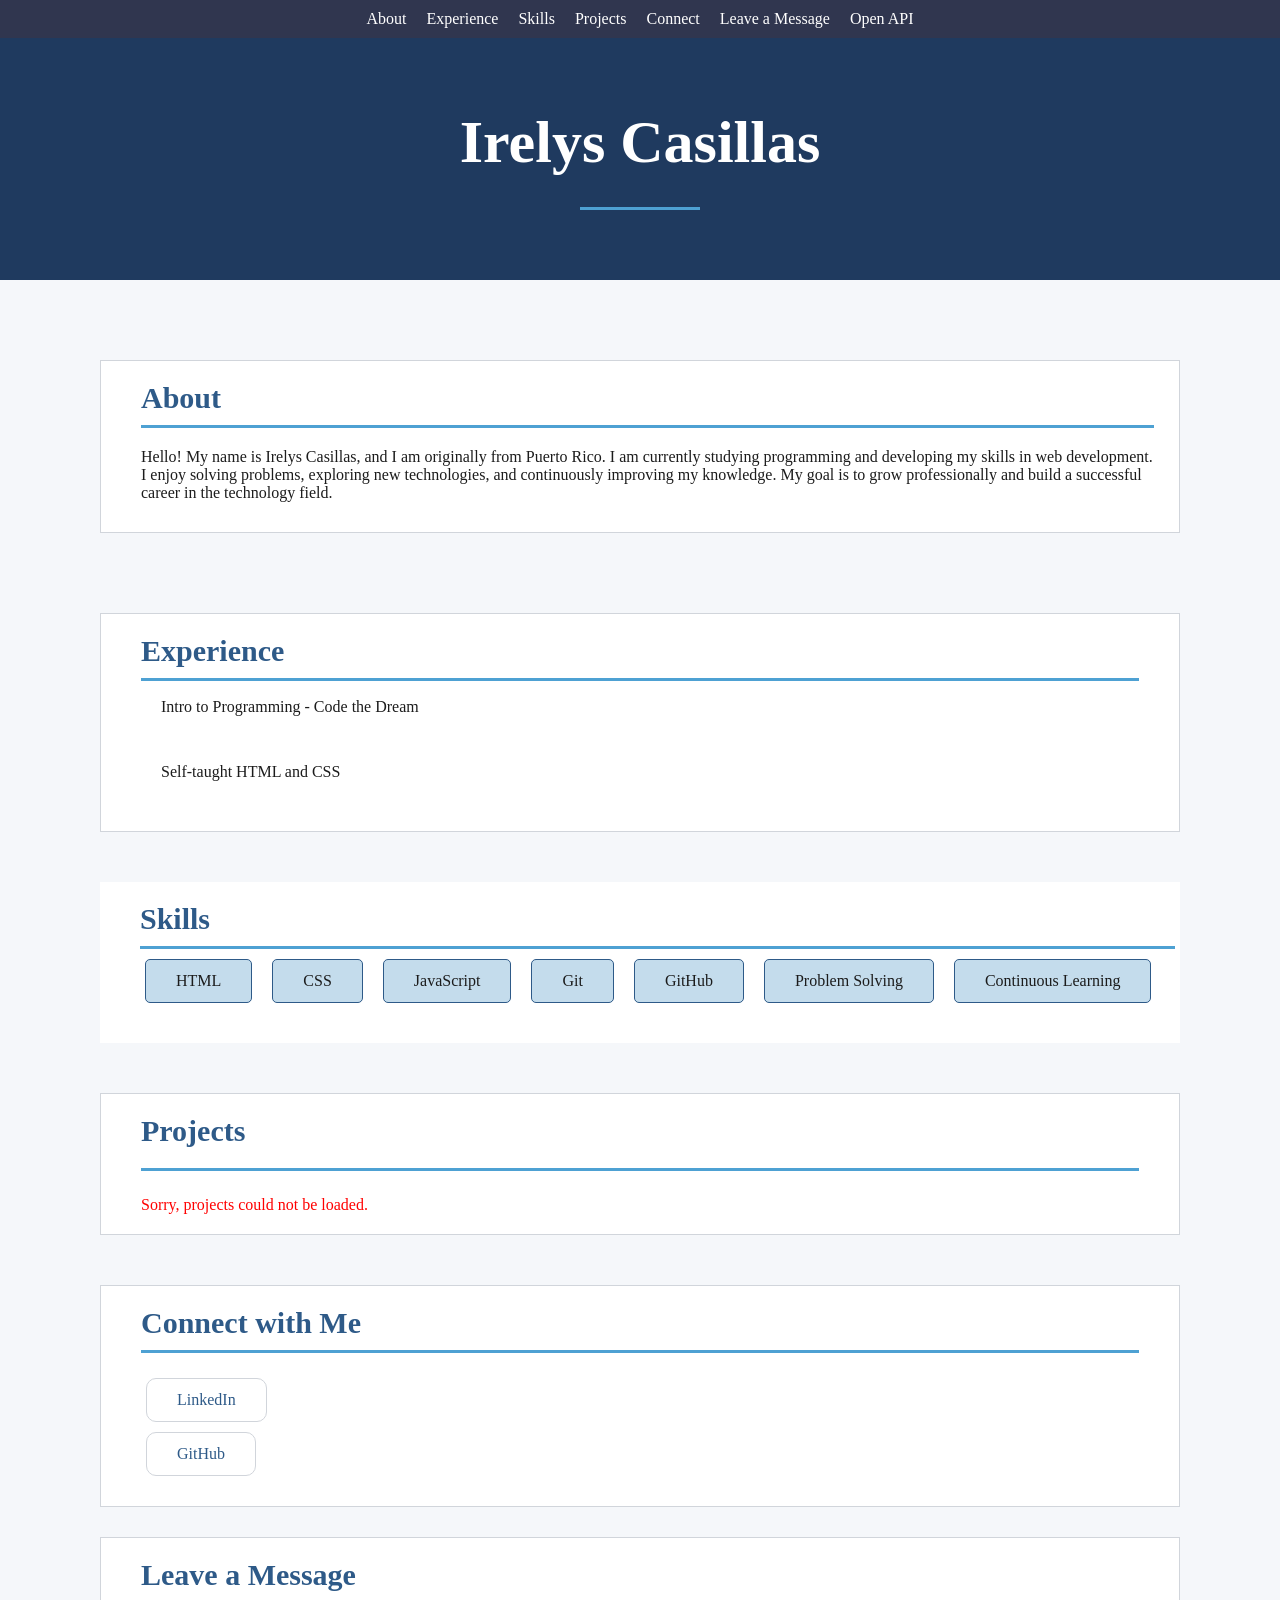
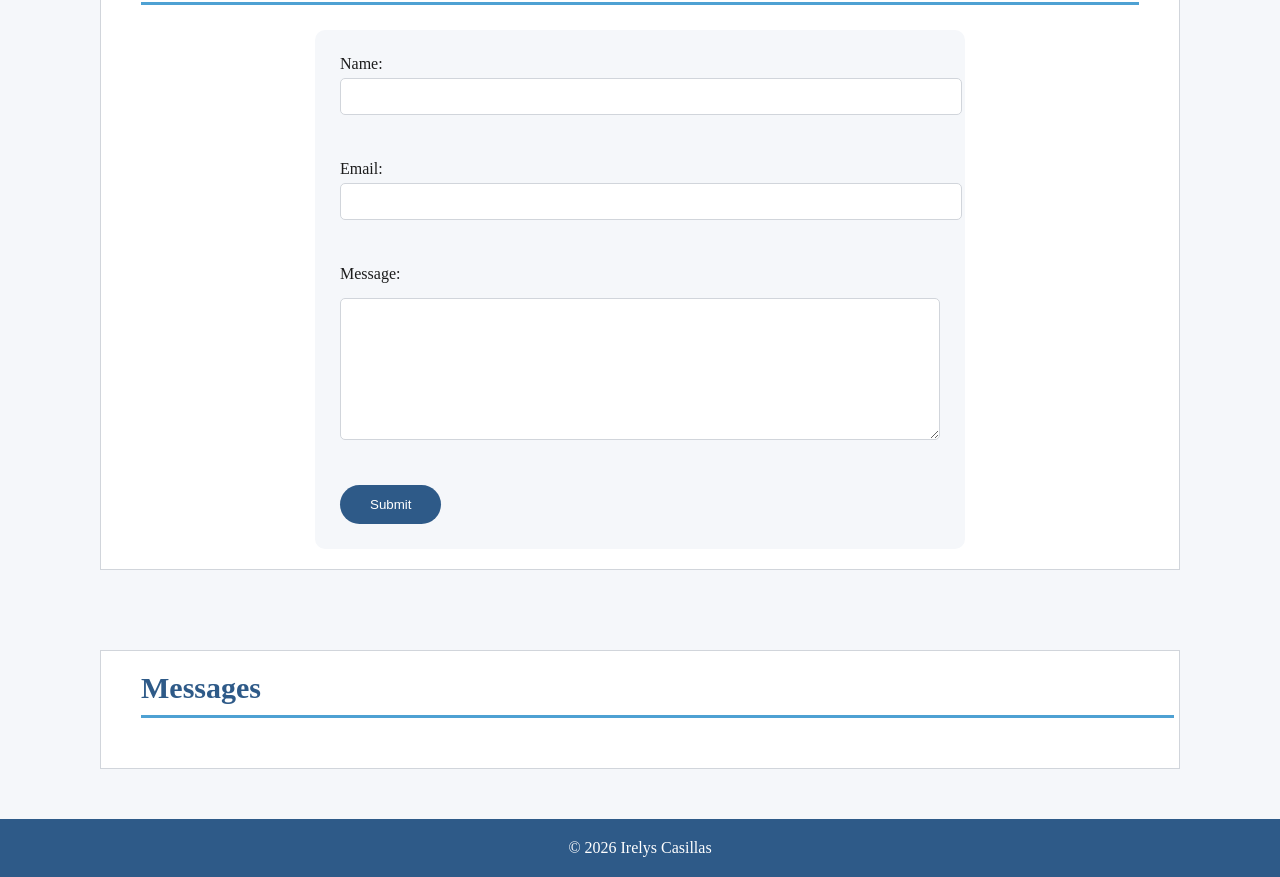
==== commit 0a4e6d67: "added open api page" ====
--- a/index.html
+++ b/index.html
@@ -18,7 +18,8 @@
         <a href="#skills">Skills</a>
         <a href="#projects">Projects</a>
         <a href="#connect">Connect</a>
-        <a href="#leaveMessage">Leave a Message</a> 
+        <a href="#leaveMessage">Leave a Message</a>
+        <a href="openapi.html">Open API</a> 
     </nav>
 
     <header>
--- a/css/index.css
+++ b/css/index.css
@@ -6,9 +6,9 @@
     :root {
     --navy-blue: rgb(31, 58, 95);      /* dark navy (main color) */
     --steel-blue: rgb(46, 90, 136);    /* secondary blue */
-    --sky-blue: rgb(78, 161, 211);     /* accent/highlights */
+    --sky-blue: rgb(78, 161, 211);     /* accent */
     --light-gray: rgb(245, 247, 250);  /* background */
-    --white: rgb(255, 255, 255);       /* cards/sections */
+    --white: rgb(255, 255, 255);       /* sections */
     --dark-gray: rgb(28, 28, 28);      /* main text */
     --medium-gray: rgb(107, 114, 128); /* secondary text */
     --border-gray: rgb(209, 213, 219); /* borders */
@@ -41,6 +41,7 @@
         color: var(--sky-blue);
     }
 
+
     /* Section Header */
 
     header {
@@ -206,7 +207,33 @@
         border-color: var(--sky-blue);
     }
 
-    /* Section Connect*/
+    #experience li {
+        display: flex;
+        flex-direction: column;
+        background-color: var(--cream);
+        border: 1px solid var(--brown);
+        padding: 15px;
+        margin-bottom: 15px;
+        margin-right: 40px;
+        border-radius: 8px;
+    }
+
+    /* Section Skills*/
+
+     #skills {
+        display: flex;
+        flex-direction: column;
+        justify-content: center;
+        gap: 10px;
+        padding: 20px 5px 30px 40px;
+        margin: 80px 100px;
+        margin-bottom: 50px;  
+        margin-top: 0px;
+        border: 2px solid var(--brown);
+    }
+     
+
+    /* Section Projects*/
 
     #connect ul{
         list-style: none;
@@ -214,7 +241,10 @@
         padding-top: 15px;
     }
 
-    #connect {
+
+    /* Section Connect*/
+
+     #connect {
       display: flex;
       flex-direction: column;
       justify-content: center;
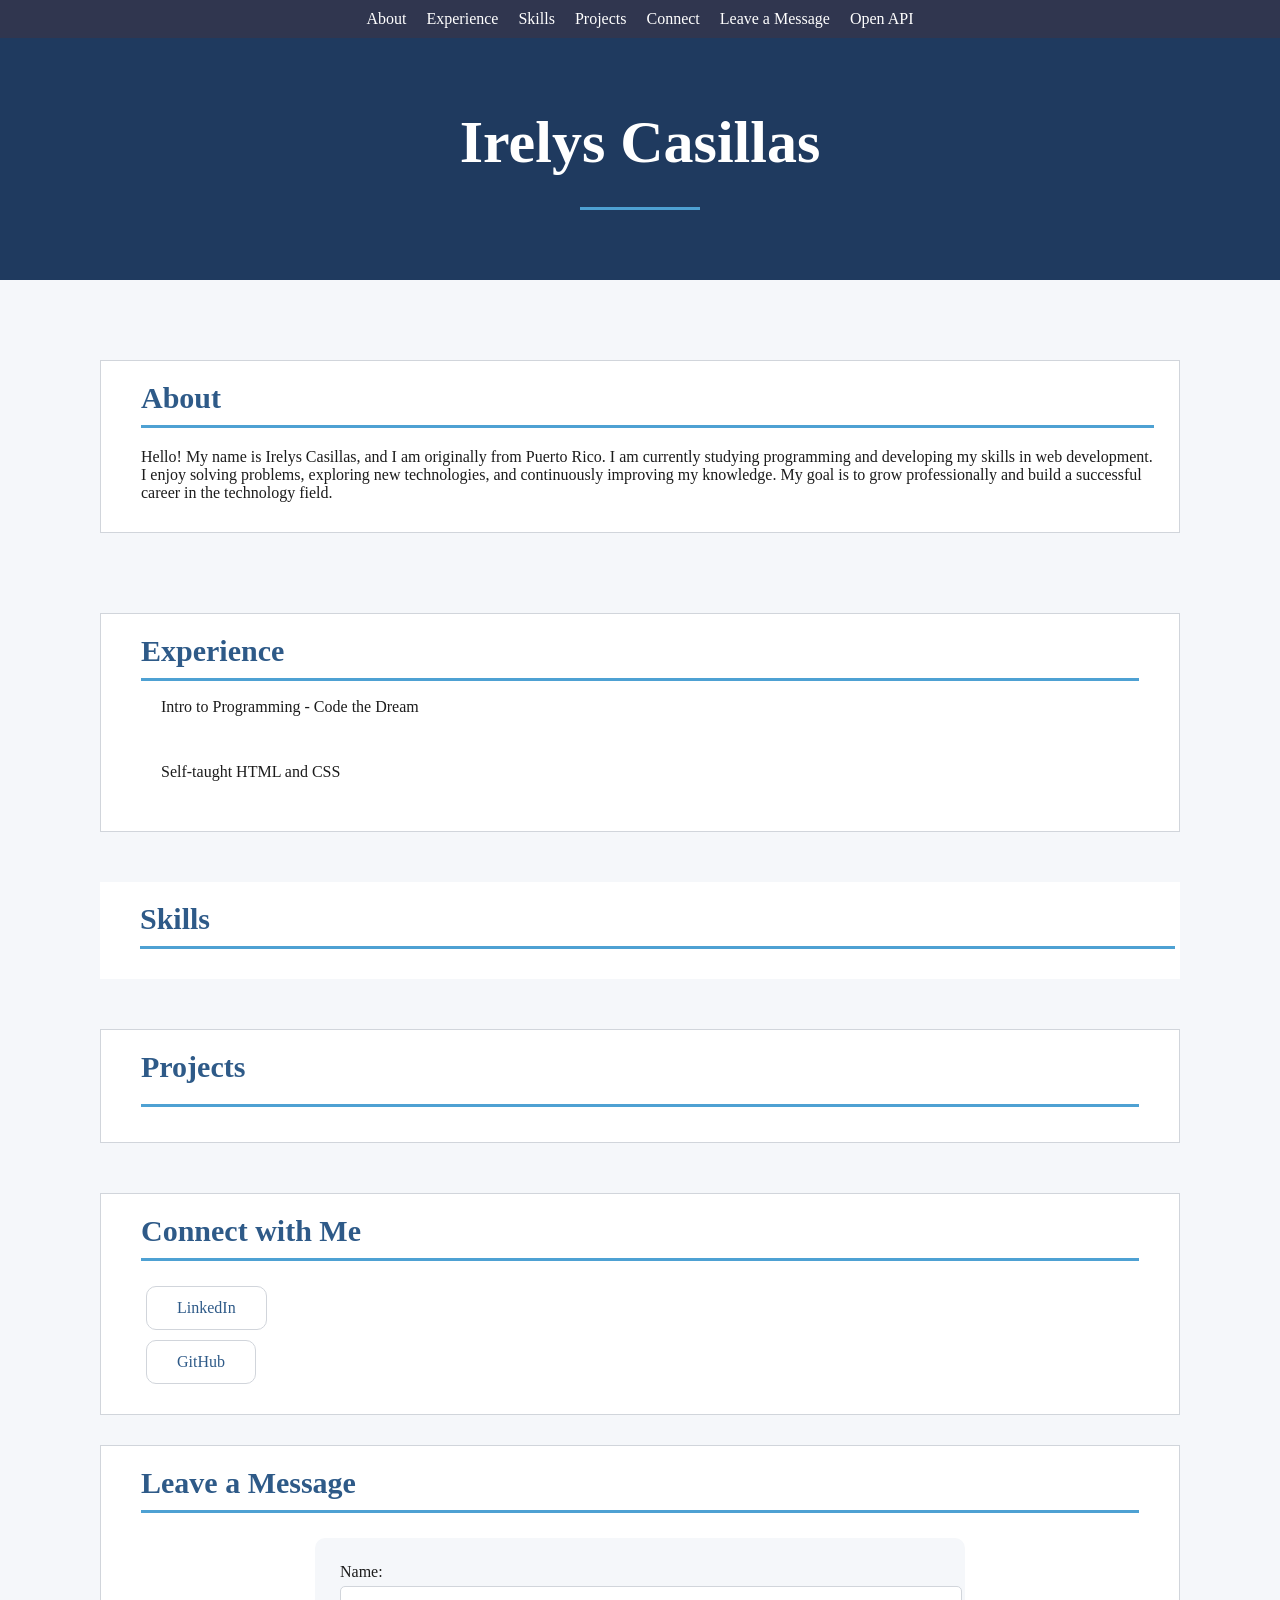
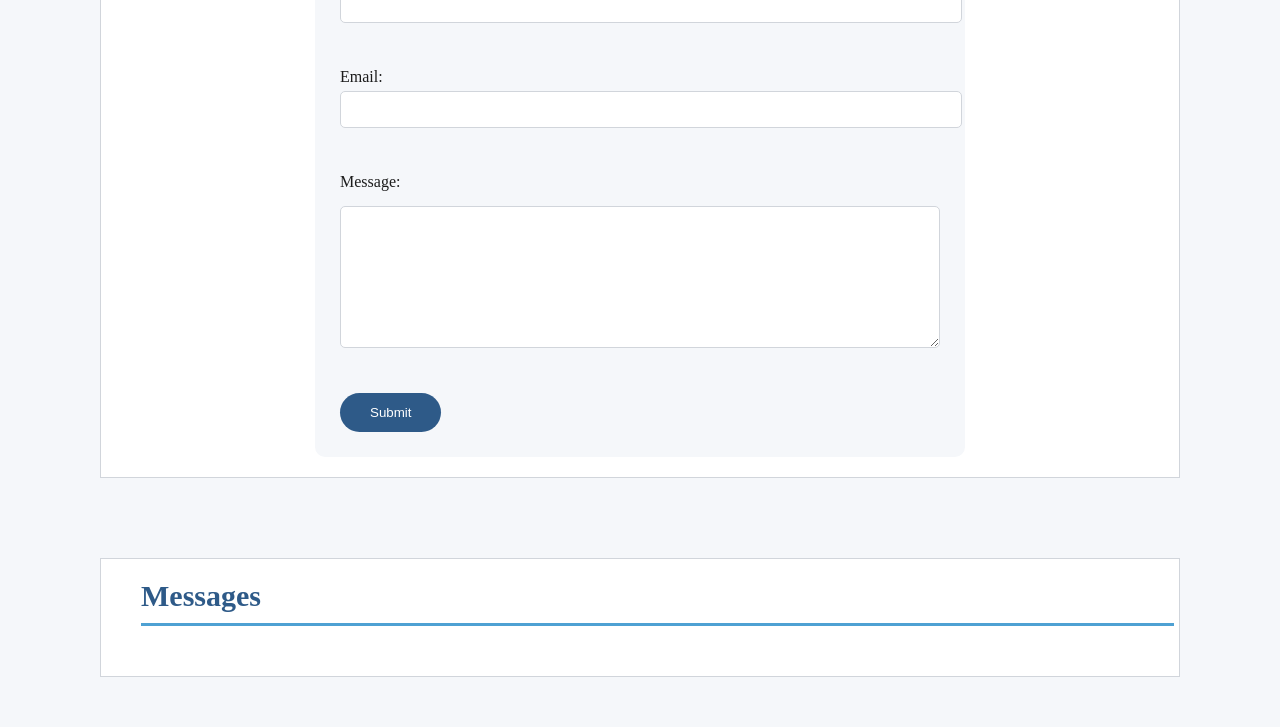
==== commit 0f841c19: "added open api page" ====
--- a/index.html
+++ b/index.html
@@ -76,9 +76,7 @@
         <ul></ul>
     </section>
 
-    <footer></footer>
-
-
+    
     <script src="js/index.js"></script>
     
 </body>
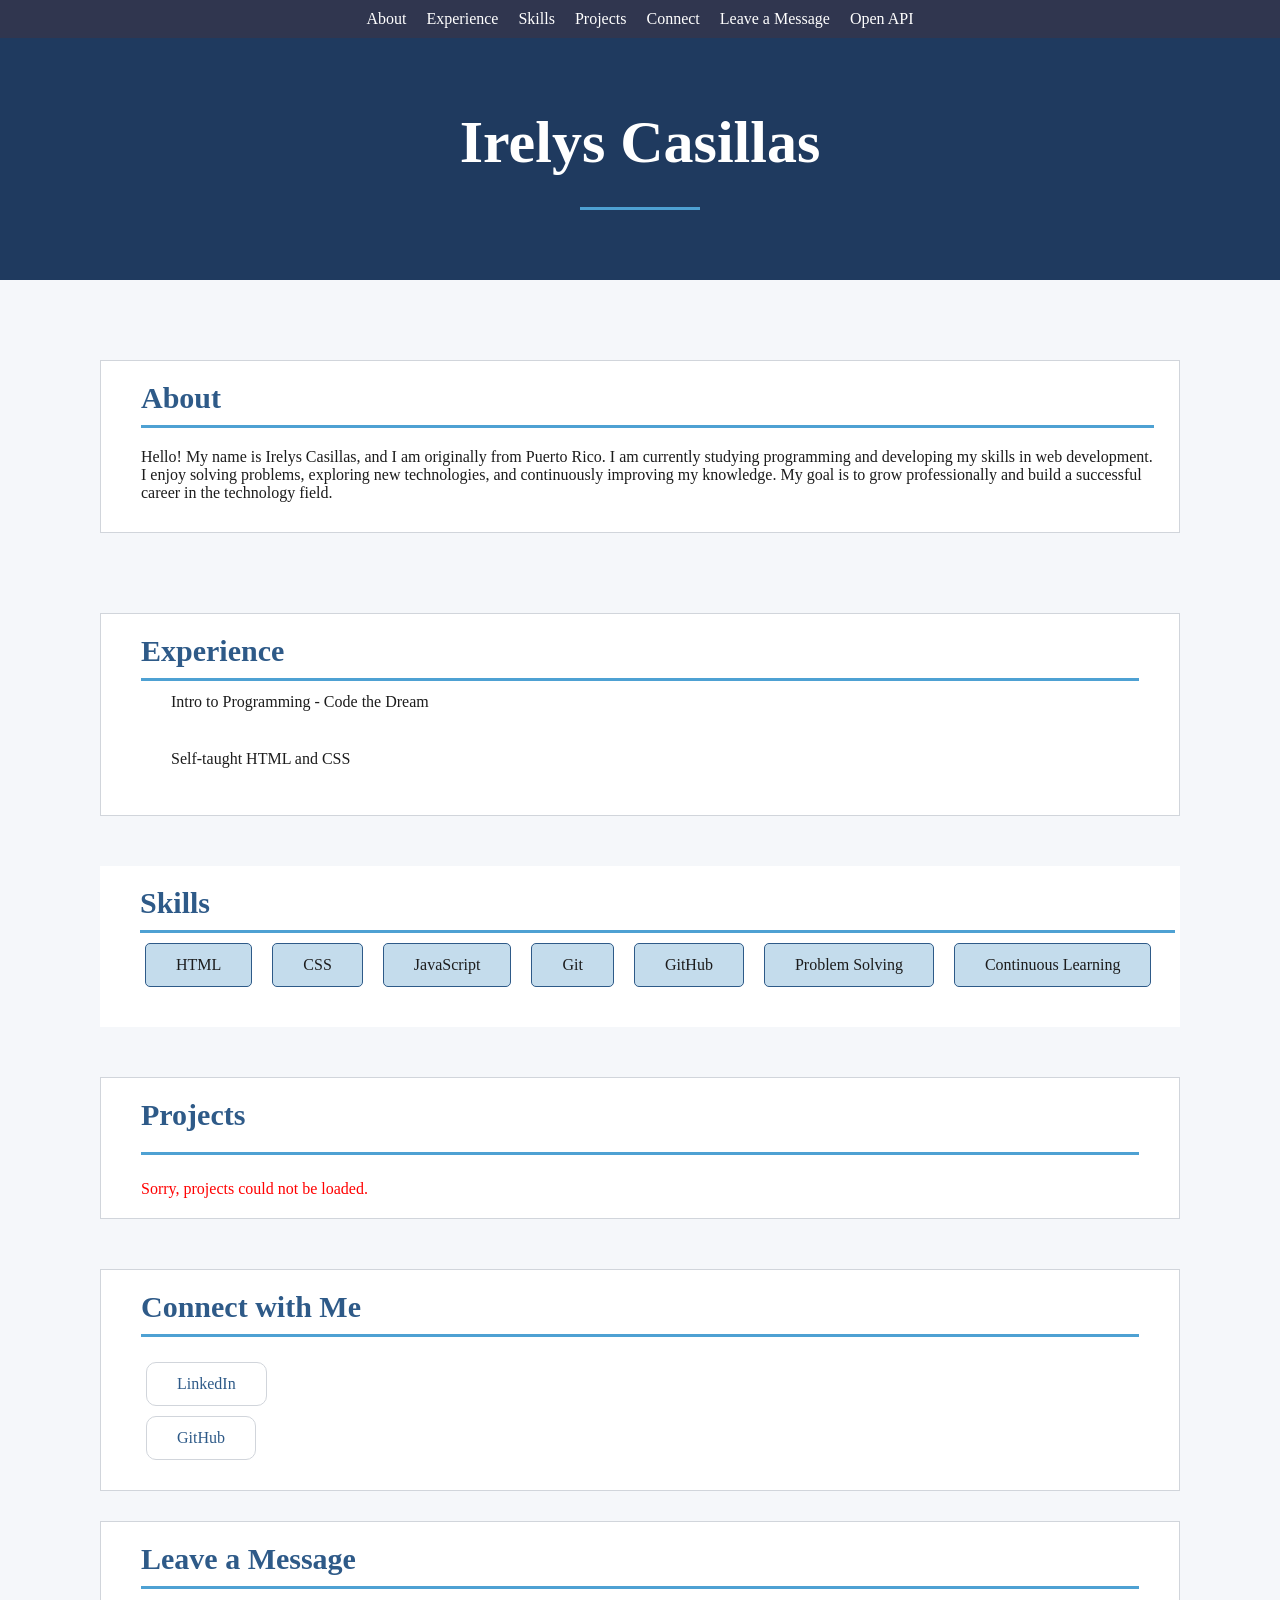
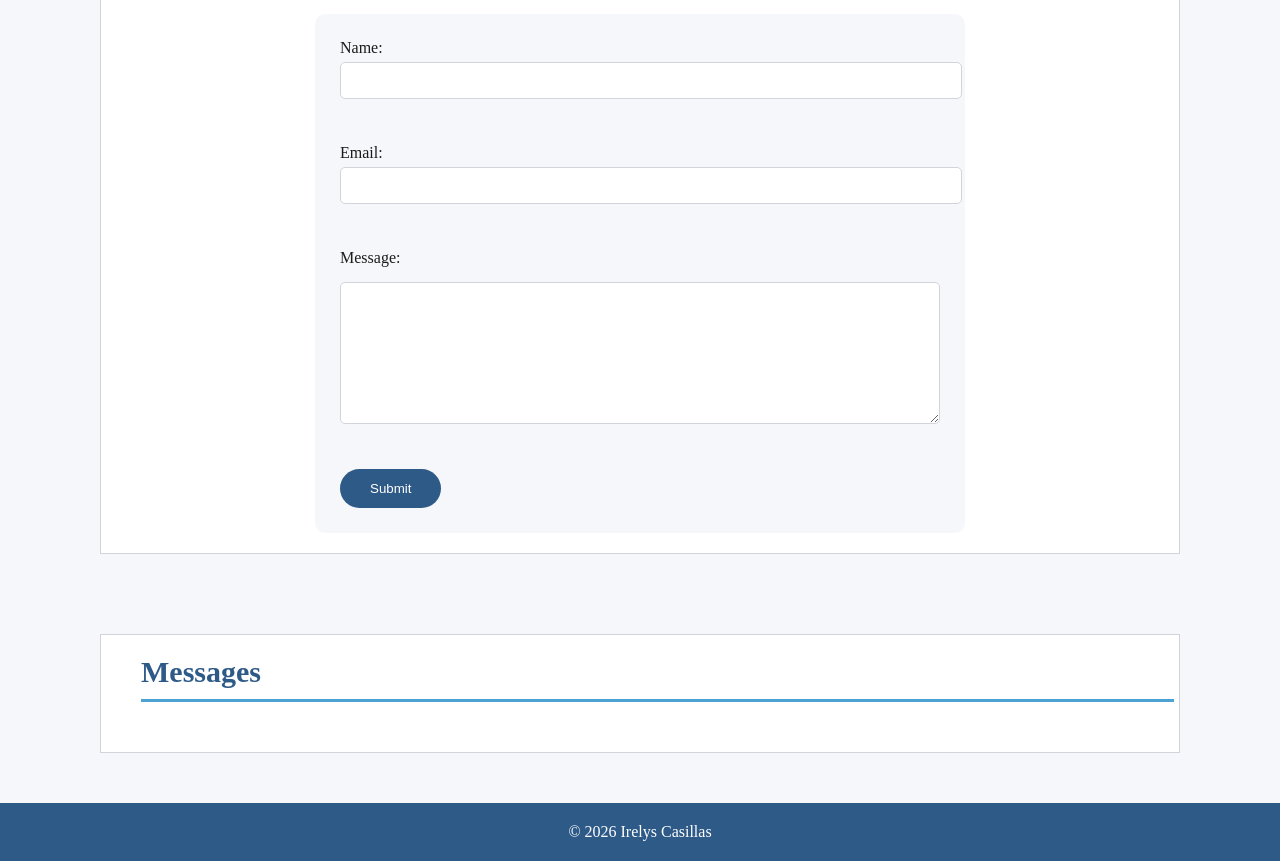
==== commit e26c1220: "added open api page" ====
--- a/index.html
+++ b/index.html
@@ -76,7 +76,7 @@
         <ul></ul>
     </section>
 
-    
+    <footer></footer>
     <script src="js/index.js"></script>
     
 </body>
--- a/css/index.css
+++ b/css/index.css
@@ -129,9 +129,12 @@
     }
 
     #experience li {
-        margin: 2px 5px;
-        padding: 12px 30px;
-        border-radius: 55px;
+        display: flex;
+        flex-direction: column;
+        background-color: var(--white);
+        padding: 12px 30px;
+        margin-bottom: 15px;
+        margin-right: 40px;
     }
 
    
@@ -207,16 +210,6 @@
         border-color: var(--sky-blue);
     }
 
-    #experience li {
-        display: flex;
-        flex-direction: column;
-        background-color: var(--cream);
-        border: 1px solid var(--brown);
-        padding: 15px;
-        margin-bottom: 15px;
-        margin-right: 40px;
-        border-radius: 8px;
-    }
 
     /* Section Skills*/
 
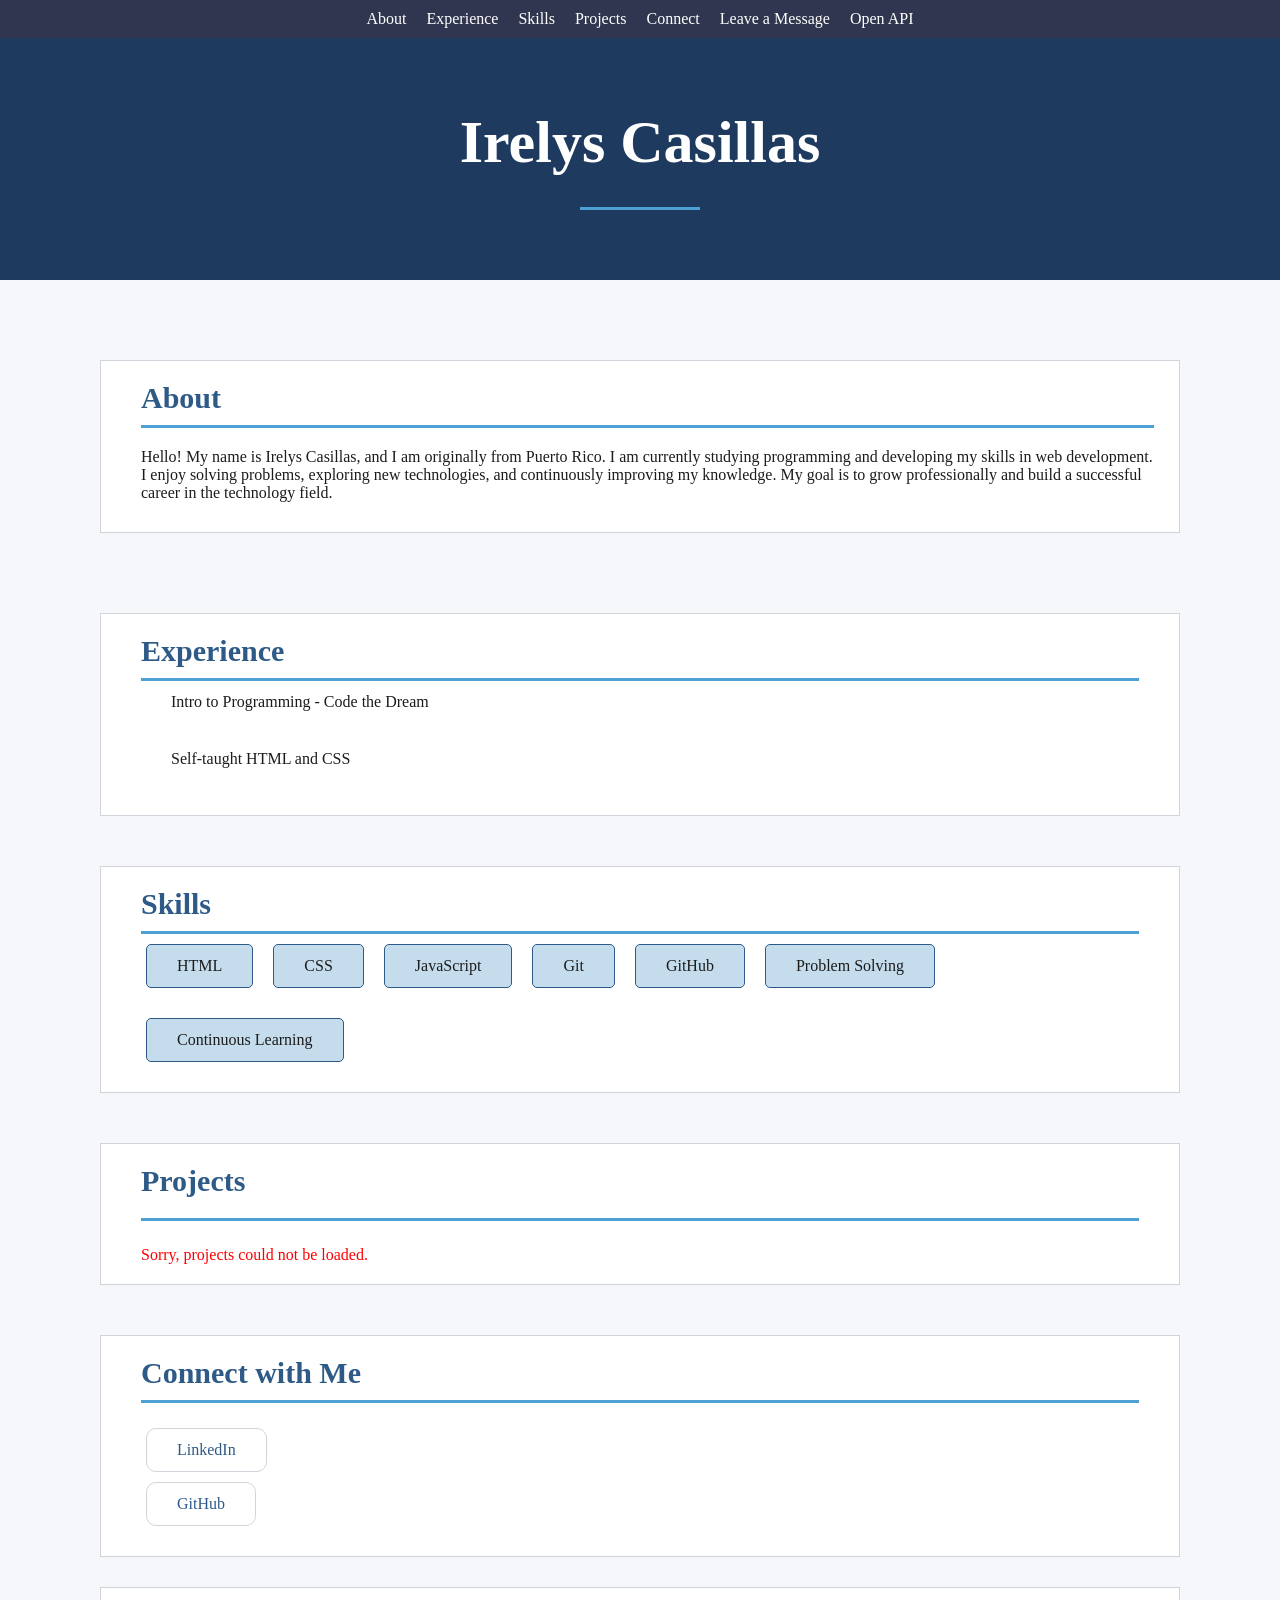
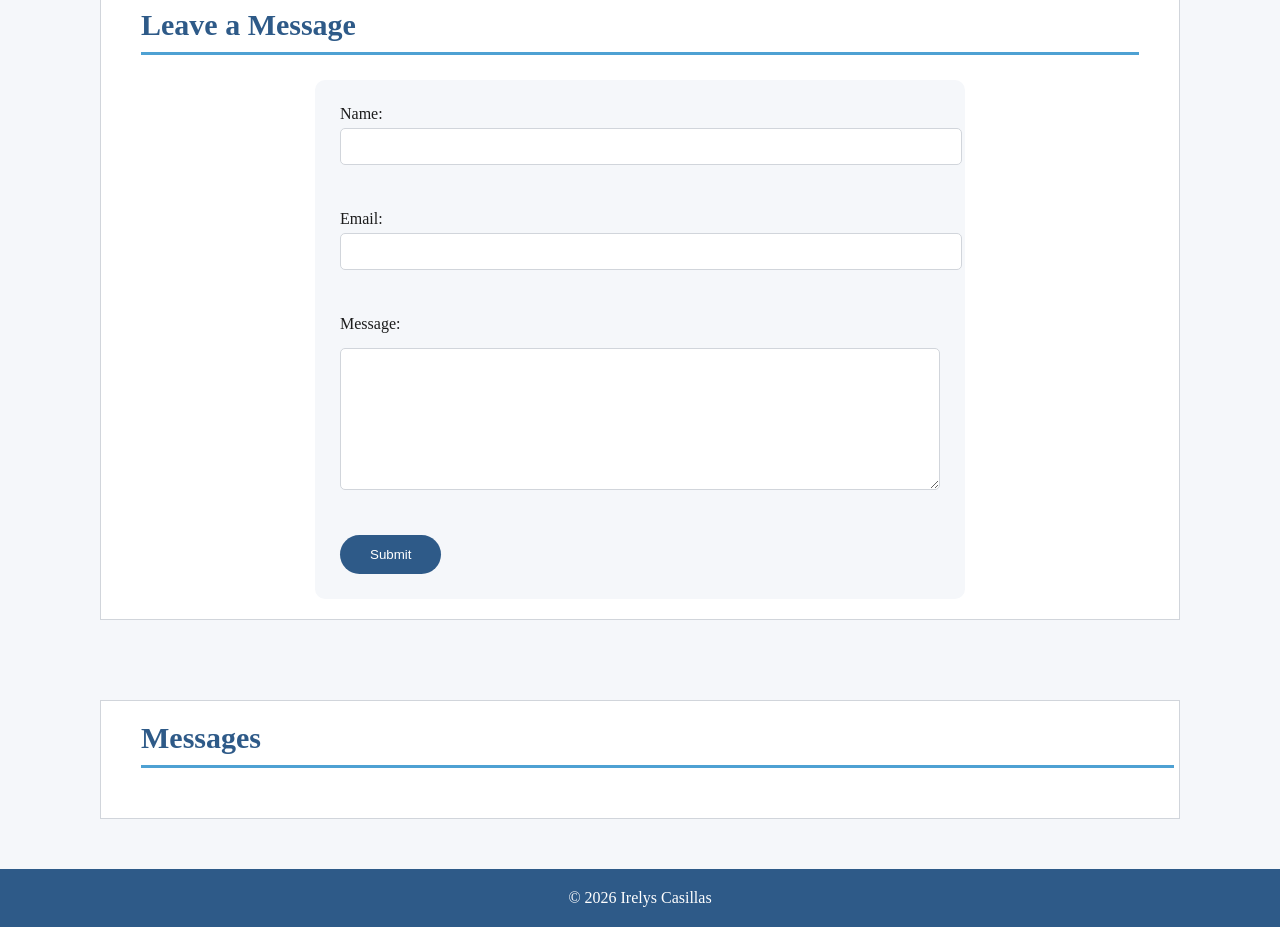
==== commit 51f47bf9: "added open api page" ====
--- a/index.html
+++ b/index.html
@@ -1,15 +1,17 @@
 <!DOCTYPE html>
 <html lang="en">
+
 <head>
     <meta charset="UTF-8">
     <meta name="viewport" content="width=device-width, initial-scale=1.0">
-    
+
     <title>My Page - Irelys Casillas</title>
 
     <!-- Styles CSS-->
     <link rel="stylesheet" href="css/index.css">
 
-   </head>
+</head>
+
 <body>
 
     <nav>
@@ -19,23 +21,26 @@
         <a href="#projects">Projects</a>
         <a href="#connect">Connect</a>
         <a href="#leaveMessage">Leave a Message</a>
-        <a href="openapi.html">Open API</a> 
+        <a href="openapi.html">Open API</a>
     </nav>
 
     <header>
         <h1>Irelys Casillas</h1>
         <div class="headerLine"></div>
     </header>
-        
+
     <section id="about">
         <h2 class="aboutTitle">About</h2>
-        <p>Hello! My name is Irelys Casillas, and I am originally from Puerto Rico. I am currently studying programming and developing my skills in web development. I enjoy solving problems, exploring new technologies, and continuously improving my knowledge. My goal is to grow professionally and build a successful career in the technology field.
+        <p>Hello! My name is Irelys Casillas, and I am originally from Puerto Rico. I am currently studying programming
+            and developing my skills in web development. I enjoy solving problems, exploring new technologies, and
+            continuously improving my knowledge. My goal is to grow professionally and build a successful career in the
+            technology field.
         </p>
     </section>
 
     <section id="experience">
         <h2> Experience</h2>
-        <ul> 
+        <ul>
             <li> Intro to Programming - Code the Dream</li>
             <li> Self-taught HTML and CSS</li>
         </ul>
@@ -48,13 +53,13 @@
 
     <section id="projects">
         <h2>Projects</h2>
-        <div class ="sectionLine"></div>
+        <div class="sectionLine"></div>
         <ul></ul>
     </section>
 
     <section id="connect">
         <h2> Connect with Me</h2>
-        <ul> 
+        <ul>
             <li><a target="_blank" href="https://www.linkedin.com/in/irelys-casillas-897a63253/"> LinkedIn</a> </li>
             <li><a target="_blank" href="https://github.com/irelys18"> GitHub</a> </li>
         </ul>
@@ -78,6 +83,7 @@
 
     <footer></footer>
     <script src="js/index.js"></script>
-    
+
 </body>
-</html>
+
+</html>
--- a/css/index.css
+++ b/css/index.css
@@ -78,7 +78,7 @@
     section{
         background: var(--white);
         color: var(--dark-gray);
-        border: var(--border-gray);
+        border: 1px solid var(--border-gray);
         margin: 80px 100px;
         padding: 20px 40px;
     }
@@ -149,7 +149,7 @@
         margin-top: 0px;
         border: 1px solid var(--border-gray);
     }
-
+   
     #skills ul {
         list-style: none;
         border-top: 3px solid var(--sky-blue);
@@ -210,21 +210,7 @@
         border-color: var(--sky-blue);
     }
 
-
-    /* Section Skills*/
-
-     #skills {
-        display: flex;
-        flex-direction: column;
-        justify-content: center;
-        gap: 10px;
-        padding: 20px 5px 30px 40px;
-        margin: 80px 100px;
-        margin-bottom: 50px;  
-        margin-top: 0px;
-        border: 2px solid var(--brown);
-    }
-     
+       
 
     /* Section Projects*/
 
@@ -387,7 +373,9 @@
         color: var(--white);
     }
 
-
-
-
-
+    
+
+
+
+
+
